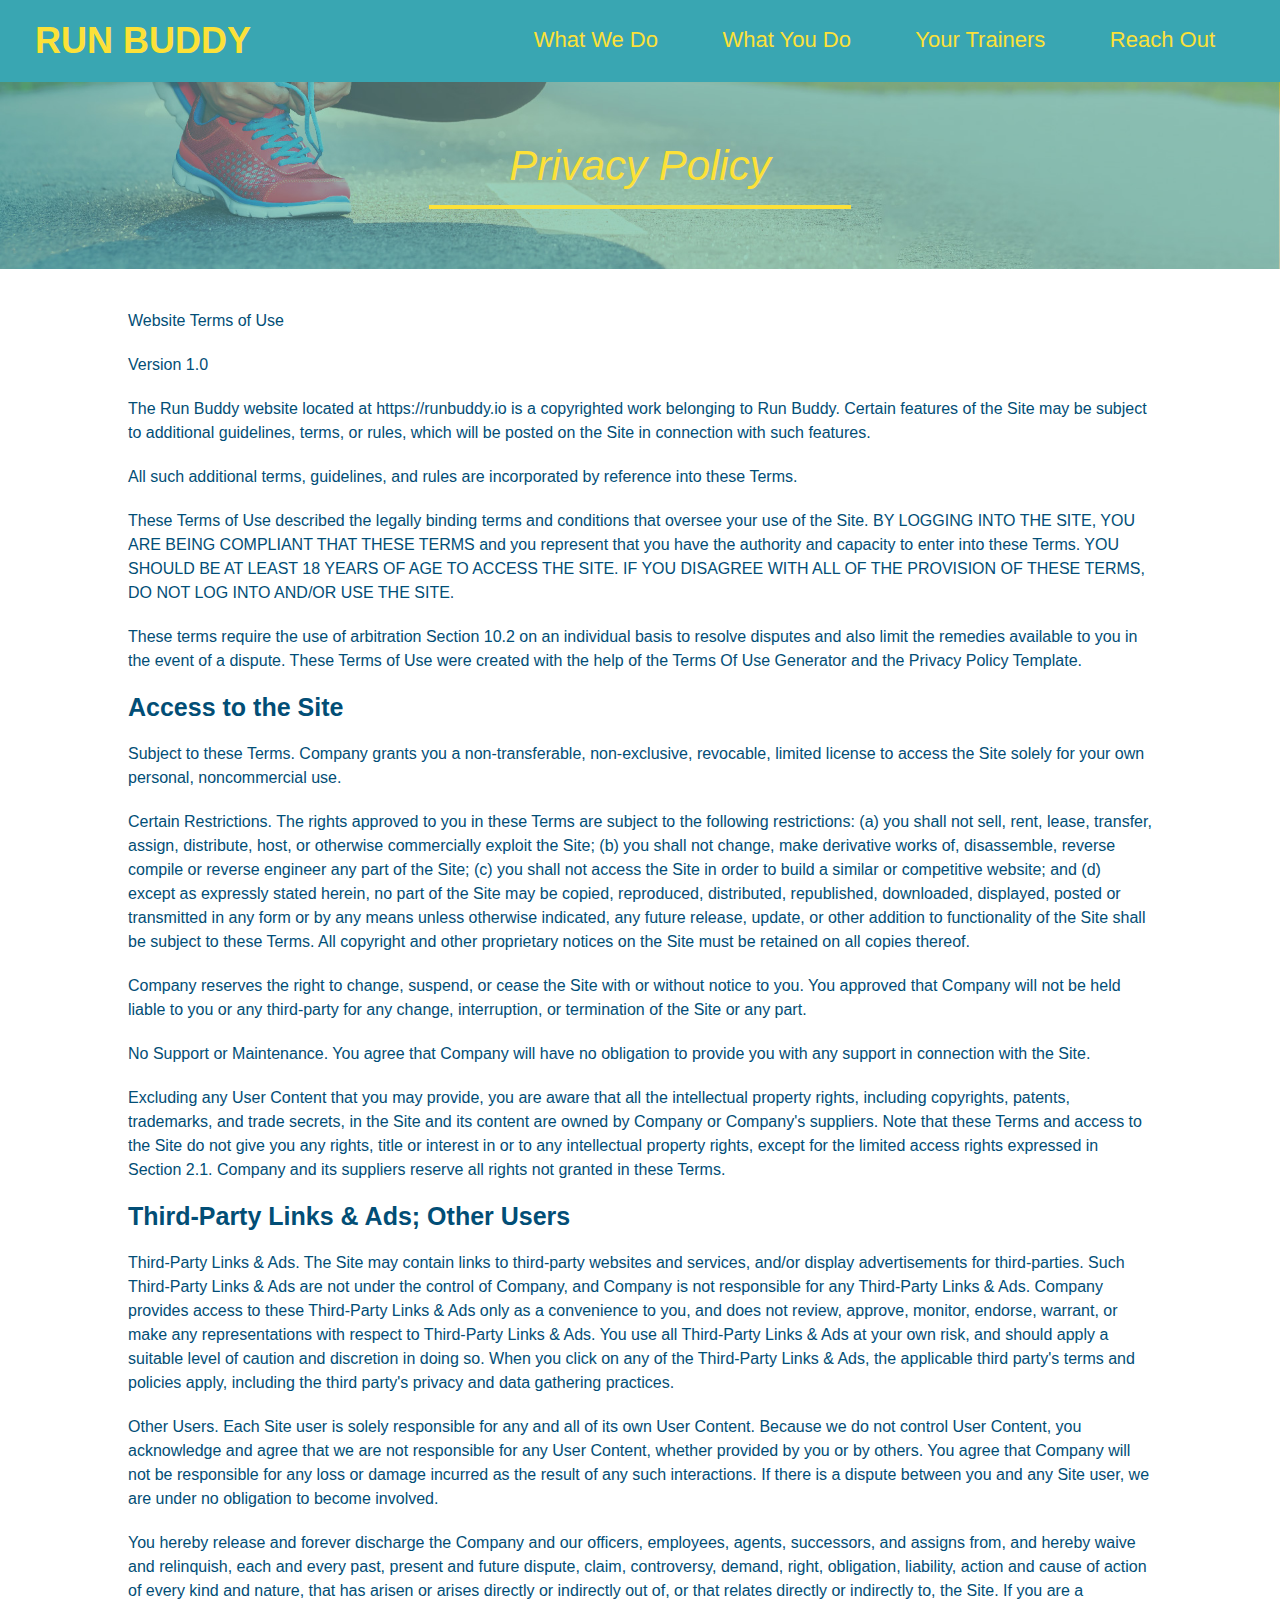
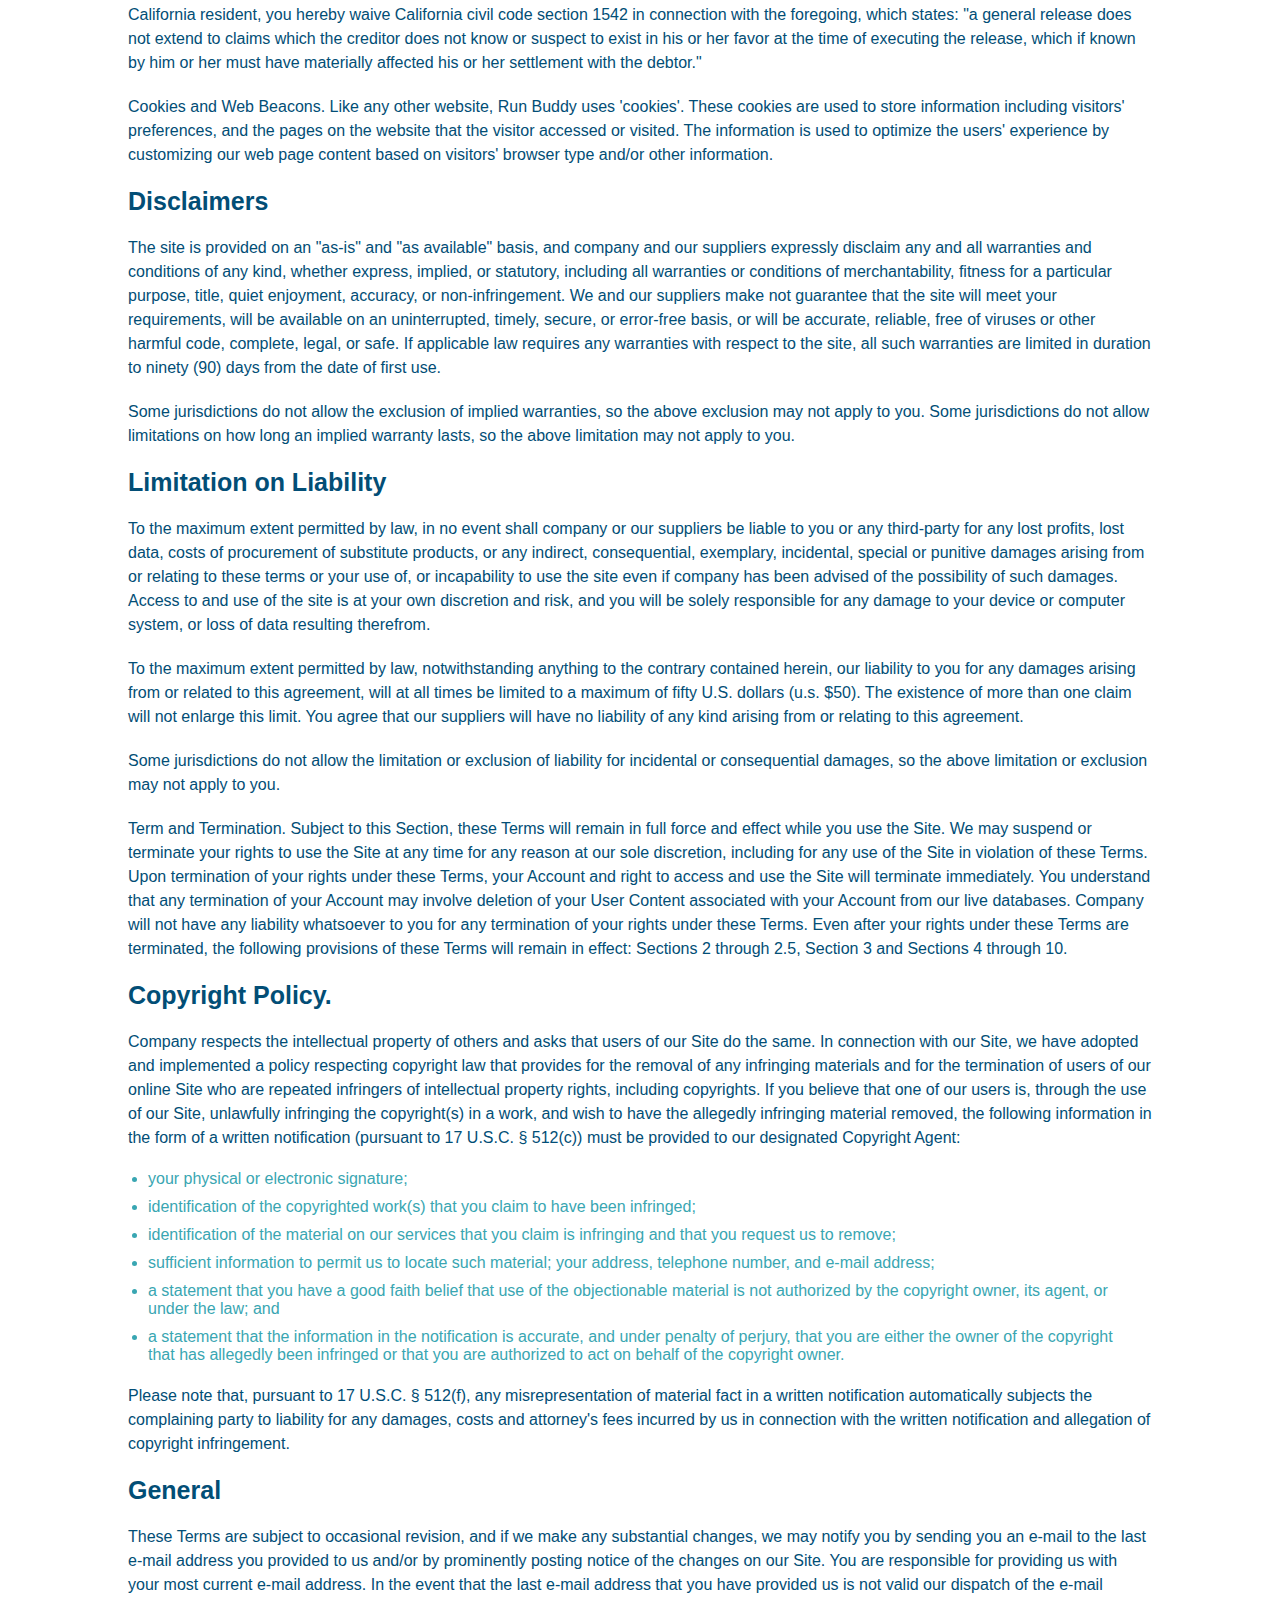
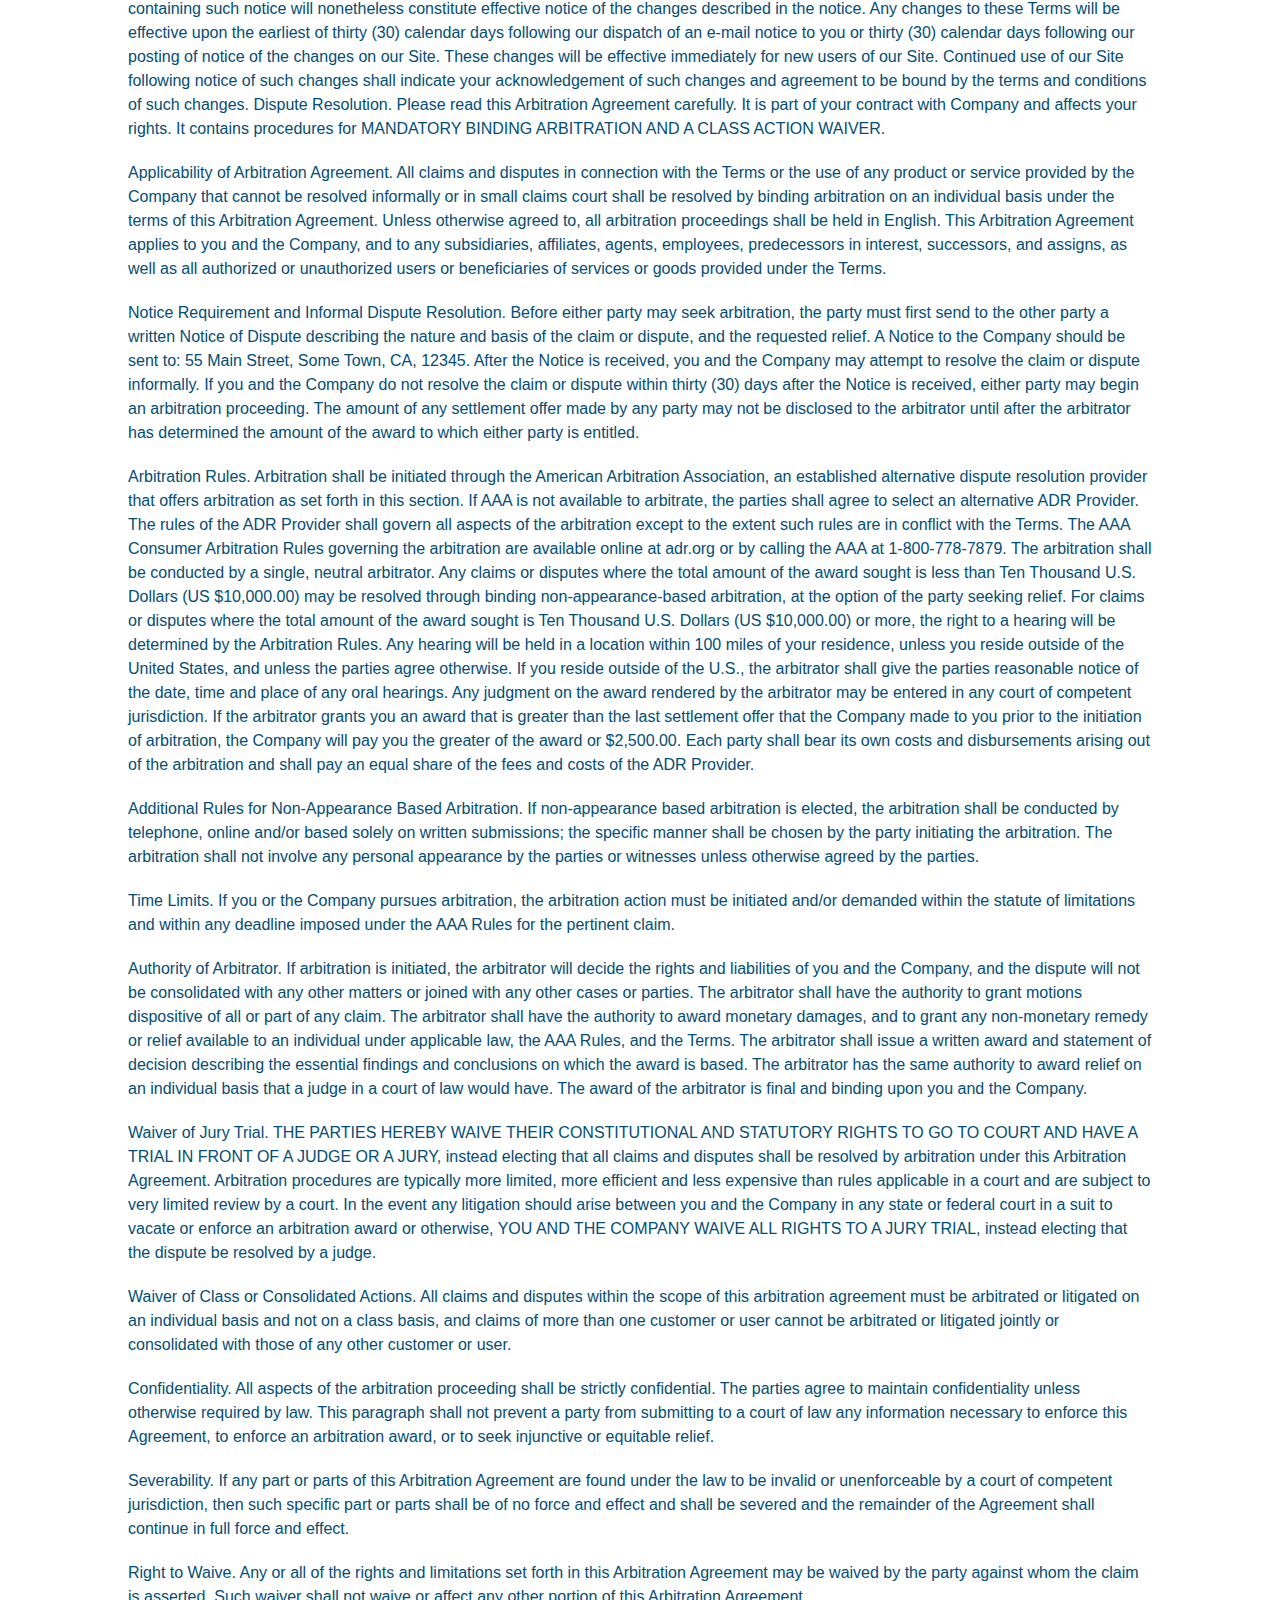
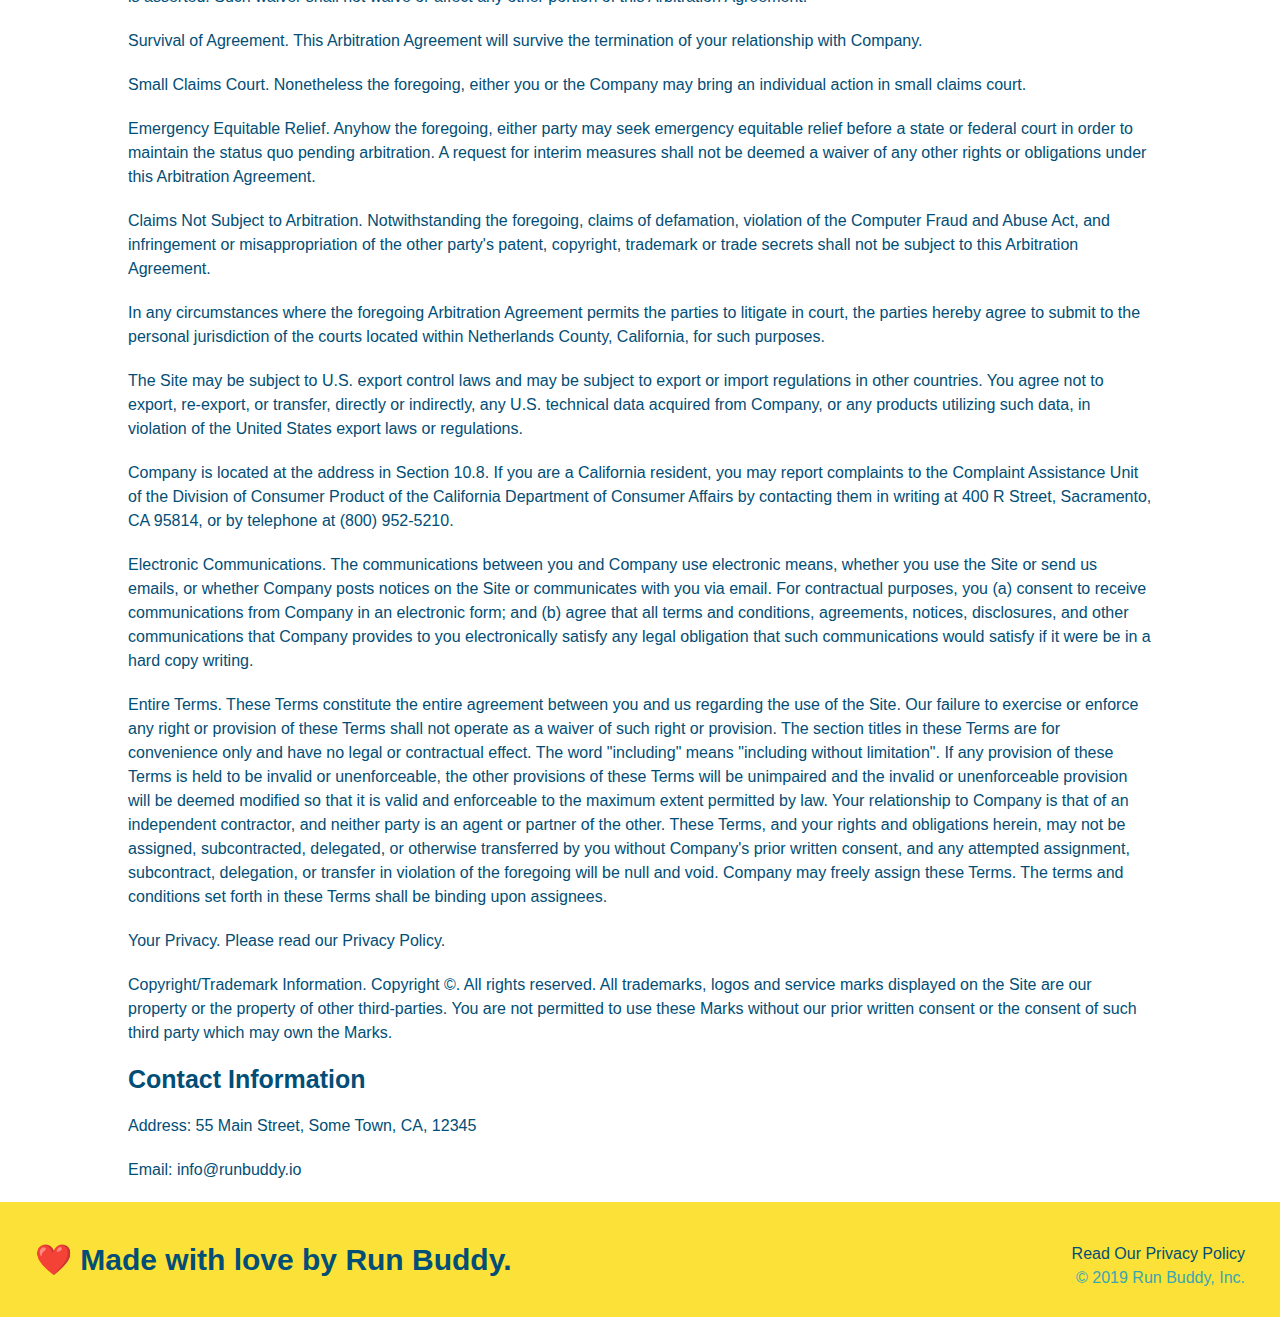
==== privacy-policy.html @ adc92cc8 "add privacy policy and secondary style" ====
<!DOCTYPE html>
<html lang="en">
    <head>
        <meta charset="UTF-8" />
        <title>Privacy Policy - Run Buddy</title>
        <link rel="stylesheet" href="./assets/css/style.css" />
        <link rel="stylesheet" href="./assets/css/secondary-styles.css" />
    </head>
    <body>
        <!--navigation-->
        <header>
            <h1>
                <a href="/">RUN BUDDY</a>
            </h1>
            <nav>
                <!--Unordered list element-->
                <ul>
                    <!--List item element-->
                    <li>
                        <!--Anchor elment-->
                        <a href="./index.html#what-we-do">What We Do</a>
                    </li>
                    <li>
                        <a href="./index.html#what-you-do">What You Do</a>
                    </li>
                    <li>
                        <a href="./index.html#your-trainers">Your Trainers</a>
                    </li>
                    <li>
                        <a href="./index.html#reach-out">Reach Out</a>
                    </li>
                </ul>
            </nav>
        </header>
        <section class="hero">
            <h2 class="page-title">
                Privacy Policy
            </h2>
        </section>
        <!--privacy policy-->
        <article class="secondary-content">
        <p>
        Website Terms of Use
        </p>

        <p>
        Version 1.0
        </p>

        <p>
        The Run Buddy website located at https://runbuddy.io is a copyrighted work belonging to Run Buddy. Certain
        features of the Site may be subject to additional guidelines, terms, or rules, which will be posted on the Site
        in connection with such features.
        </p>

        <p>
        All such additional terms, guidelines, and rules are incorporated by reference into these Terms.
        </p>

        <p>
        These Terms of Use described the legally binding terms and conditions that oversee your use of the Site. BY
        LOGGING INTO THE SITE, YOU ARE BEING COMPLIANT THAT THESE TERMS and you represent that you have the authority
        and capacity to enter into these Terms. YOU SHOULD BE AT LEAST 18 YEARS OF AGE TO ACCESS THE SITE. IF YOU
        DISAGREE WITH ALL OF THE PROVISION OF THESE TERMS, DO NOT LOG INTO AND/OR USE THE SITE.
        </p>

        <p>
        These terms require the use of arbitration Section 10.2 on an individual basis to resolve disputes and also
        limit the remedies available to you in the event of a dispute. These Terms of Use were created with the help of
        the Terms Of Use Generator and the Privacy Policy Template.
        </p>

        <h3>
        Access to the Site
        </h3>

        <p>
        Subject to these Terms. Company grants you a non-transferable, non-exclusive, revocable, limited license to
        access the Site solely for your own personal, noncommercial use.
        </p>

        <p>
        Certain Restrictions. The rights approved to you in these Terms are subject to the following restrictions: (a)
        you shall not sell, rent, lease, transfer, assign, distribute, host, or otherwise commercially exploit the Site;
        (b) you shall not change, make derivative works of, disassemble, reverse compile or reverse engineer any part of
        the Site; (c) you shall not access the Site in order to build a similar or competitive website; and (d) except
        as expressly stated herein, no part of the Site may be copied, reproduced, distributed, republished, downloaded,
        displayed, posted or transmitted in any form or by any means unless otherwise indicated, any future release,
        update, or other addition to functionality of the Site shall be subject to these Terms. All copyright and other
        proprietary notices on the Site must be retained on all copies thereof.
        </p>

        <p>
        Company reserves the right to change, suspend, or cease the Site with or without notice to you. You approved
        that Company will not be held liable to you or any third-party for any change, interruption, or termination of
        the Site or any part.
        </p>

        <p>
        No Support or Maintenance. You agree that Company will have no obligation to provide you with any support in
        connection with the Site.
        </p>

        <p>
        Excluding any User Content that you may provide, you are aware that all the intellectual property rights,
        including copyrights, patents, trademarks, and trade secrets, in the Site and its content are owned by Company
        or Company's suppliers. Note that these Terms and access to the Site do not give you any rights, title or
        interest in or to any intellectual property rights, except for the limited access rights expressed in Section
        2.1. Company and its suppliers reserve all rights not granted in these Terms.
        </p>

        <h3>
        Third-Party Links & Ads; Other Users
        </h3>

        <p>
        Third-Party Links & Ads. The Site may contain links to third-party websites and services, and/or display
        advertisements for third-parties. Such Third-Party Links & Ads are not under the control of Company, and Company
        is not responsible for any Third-Party Links & Ads. Company provides access to these Third-Party Links & Ads
        only as a convenience to you, and does not review, approve, monitor, endorse, warrant, or make any
        representations with respect to Third-Party Links & Ads. You use all Third-Party Links & Ads at your own risk,
        and should apply a suitable level of caution and discretion in doing so. When you click on any of the
        Third-Party Links & Ads, the applicable third party's terms and policies apply, including the third party's
        privacy and data gathering practices.
        </p>

        <p>
        Other Users. Each Site user is solely responsible for any and all of its own User Content. Because we do not
        control User Content, you acknowledge and agree that we are not responsible for any User Content, whether
        provided by you or by others. You agree that Company will not be responsible for any loss or damage incurred as
        the result of any such interactions. If there is a dispute between you and any Site user, we are under no
        obligation to become involved.
        </p>

        <p>
        You hereby release and forever discharge the Company and our officers, employees, agents, successors, and
        assigns from, and hereby waive and relinquish, each and every past, present and future dispute, claim,
        controversy, demand, right, obligation, liability, action and cause of action of every kind and nature, that has
        arisen or arises directly or indirectly out of, or that relates directly or indirectly to, the Site. If you are
        a California resident, you hereby waive California civil code section 1542 in connection with the foregoing,
        which states: "a general release does not extend to claims which the creditor does not know or suspect to exist
        in his or her favor at the time of executing the release, which if known by him or her must have materially
        affected his or her settlement with the debtor."
        </p>

        <p>
        Cookies and Web Beacons. Like any other website, Run Buddy uses 'cookies'. These cookies are used to store
        information including visitors' preferences, and the pages on the website that the visitor accessed or visited.
        The information is used to optimize the users' experience by customizing our web page content based on visitors'
        browser type and/or other information.
        </p>

        <h3>
        Disclaimers
        </h3>

        <p>
        The site is provided on an "as-is" and "as available" basis, and company and our suppliers expressly disclaim
        any and all warranties and conditions of any kind, whether express, implied, or statutory, including all
        warranties or conditions of merchantability, fitness for a particular purpose, title, quiet enjoyment, accuracy,
        or non-infringement. We and our suppliers make not guarantee that the site will meet your requirements, will be
        available on an uninterrupted, timely, secure, or error-free basis, or will be accurate, reliable, free of
        viruses or other harmful code, complete, legal, or safe. If applicable law requires any warranties with respect
        to the site, all such warranties are limited in duration to ninety (90) days from the date of first use.
        </p>

        <p>
        Some jurisdictions do not allow the exclusion of implied warranties, so the above exclusion may not apply to
        you. Some jurisdictions do not allow limitations on how long an implied warranty lasts, so the above limitation
        may not apply to you.
        </p>

        <h3>
        Limitation on Liability
        </h3>

        <p>
        To the maximum extent permitted by law, in no event shall company or our suppliers be liable to you or any
        third-party for any lost profits, lost data, costs of procurement of substitute products, or any indirect,
        consequential, exemplary, incidental, special or punitive damages arising from or relating to these terms or
        your use of, or incapability to use the site even if company has been advised of the possibility of such
        damages. Access to and use of the site is at your own discretion and risk, and you will be solely responsible
        for any damage to your device or computer system, or loss of data resulting therefrom.
        </p>

        <p>
        To the maximum extent permitted by law, notwithstanding anything to the contrary contained herein, our liability
        to you for any damages arising from or related to this agreement, will at all times be limited to a maximum of
        fifty U.S. dollars (u.s. $50). The existence of more than one claim will not enlarge this limit. You agree that
        our suppliers will have no liability of any kind arising from or relating to this agreement.
        </p>

        <p>
        Some jurisdictions do not allow the limitation or exclusion of liability for incidental or consequential
        damages, so the above limitation or exclusion may not apply to you.
        </p>

        <p>
        Term and Termination. Subject to this Section, these Terms will remain in full force and effect while you use
        the Site. We may suspend or terminate your rights to use the Site at any time for any reason at our sole
        discretion, including for any use of the Site in violation of these Terms. Upon termination of your rights under
        these Terms, your Account and right to access and use the Site will terminate immediately. You understand that
        any termination of your Account may involve deletion of your User Content associated with your Account from our
        live databases. Company will not have any liability whatsoever to you for any termination of your rights under
        these Terms. Even after your rights under these Terms are terminated, the following provisions of these Terms
        will remain in effect: Sections 2 through 2.5, Section 3 and Sections 4 through 10.
        </p>

        <h3>
        Copyright Policy.
        </h3>

        <p>
        Company respects the intellectual property of others and asks that users of our Site do the same. In connection
        with our Site, we have adopted and implemented a policy respecting copyright law that provides for the removal
        of any infringing materials and for the termination of users of our online Site who are repeated infringers of
        intellectual property rights, including copyrights. If you believe that one of our users is, through the use of
        our Site, unlawfully infringing the copyright(s) in a work, and wish to have the allegedly infringing material
        removed, the following information in the form of a written notification (pursuant to 17 U.S.C. § 512(c)) must
        be provided to our designated Copyright Agent:
        </p>

        <ul>
        <li>
            your physical or electronic signature;
        </li>
        <li>
            identification of the copyrighted work(s) that you claim to have been infringed;
        </li>
        <li>
            identification of the material on our services that you claim is infringing and that you request us to remove;
        </li>
        <li>
            sufficient information to permit us to locate such material; your address, telephone number, and e-mail
            address;
        </li>
        <li>
            a statement that you have a good faith belief that use of the objectionable material is not authorized by the
            copyright owner, its agent, or under the law; and
        </li>
        <li>
            a statement that the information in the notification is accurate, and under penalty of perjury, that you are
            either the owner of the copyright that has allegedly been infringed or that you are authorized to act on
            behalf of the copyright owner.
        </li>
        </ul>

        <p>
        Please note that, pursuant to 17 U.S.C. § 512(f), any misrepresentation of material fact in a written
        notification automatically subjects the complaining party to liability for any damages, costs and attorney's
        fees incurred by us in connection with the written notification and allegation of copyright infringement.
        </p>

        <h3>
        General
        </h3>

        <p>
        These Terms are subject to occasional revision, and if we make any substantial changes, we may notify you by
        sending you an e-mail to the last e-mail address you provided to us and/or by prominently posting notice of the
        changes on our Site. You are responsible for providing us with your most current e-mail address. In the event
        that the last e-mail address that you have provided us is not valid our dispatch of the e-mail containing such
        notice will nonetheless constitute effective notice of the changes described in the notice. Any changes to these
        Terms will be effective upon the earliest of thirty (30) calendar days following our dispatch of an e-mail
        notice to you or thirty (30) calendar days following our posting of notice of the changes on our Site. These
        changes will be effective immediately for new users of our Site. Continued use of our Site following notice of
        such changes shall indicate your acknowledgement of such changes and agreement to be bound by the terms and
        conditions of such changes. Dispute Resolution. Please read this Arbitration Agreement carefully. It is part of
        your contract with Company and affects your rights. It contains procedures for MANDATORY BINDING ARBITRATION AND
        A CLASS ACTION WAIVER.
        </p>

        <p>
        Applicability of Arbitration Agreement. All claims and disputes in connection with the Terms or the use of any
        product or service provided by the Company that cannot be resolved informally or in small claims court shall be
        resolved by binding arbitration on an individual basis under the terms of this Arbitration Agreement. Unless
        otherwise agreed to, all arbitration proceedings shall be held in English. This Arbitration Agreement applies to
        you and the Company, and to any subsidiaries, affiliates, agents, employees, predecessors in interest,
        successors, and assigns, as well as all authorized or unauthorized users or beneficiaries of services or goods
        provided under the Terms.
        </p>

        <p>
        Notice Requirement and Informal Dispute Resolution. Before either party may seek arbitration, the party must
        first send to the other party a written Notice of Dispute describing the nature and basis of the claim or
        dispute, and the requested relief. A Notice to the Company should be sent to: 55 Main Street, Some Town, CA,
        12345. After the Notice is received, you and the Company may attempt to resolve the claim or dispute informally.
        If you and the Company do not resolve the claim or dispute within thirty (30) days after the Notice is received,
        either party may begin an arbitration proceeding. The amount of any settlement offer made by any party may not
        be disclosed to the arbitrator until after the arbitrator has determined the amount of the award to which either
        party is entitled.
        </p>

        <p>
        Arbitration Rules. Arbitration shall be initiated through the American Arbitration Association, an established
        alternative dispute resolution provider that offers arbitration as set forth in this section. If AAA is not
        available to arbitrate, the parties shall agree to select an alternative ADR Provider. The rules of the ADR
        Provider shall govern all aspects of the arbitration except to the extent such rules are in conflict with the
        Terms. The AAA Consumer Arbitration Rules governing the arbitration are available online at adr.org or by
        calling the AAA at 1-800-778-7879. The arbitration shall be conducted by a single, neutral arbitrator. Any
        claims or disputes where the total amount of the award sought is less than Ten Thousand U.S. Dollars (US
        $10,000.00) may be resolved through binding non-appearance-based arbitration, at the option of the party seeking
        relief. For claims or disputes where the total amount of the award sought is Ten Thousand U.S. Dollars (US
        $10,000.00) or more, the right to a hearing will be determined by the Arbitration Rules. Any hearing will be
        held in a location within 100 miles of your residence, unless you reside outside of the United States, and
        unless the parties agree otherwise. If you reside outside of the U.S., the arbitrator shall give the parties
        reasonable notice of the date, time and place of any oral hearings. Any judgment on the award rendered by the
        arbitrator may be entered in any court of competent jurisdiction. If the arbitrator grants you an award that is
        greater than the last settlement offer that the Company made to you prior to the initiation of arbitration, the
        Company will pay you the greater of the award or $2,500.00. Each party shall bear its own costs and
        disbursements arising out of the arbitration and shall pay an equal share of the fees and costs of the ADR
        Provider.
        </p>

        <p>
        Additional Rules for Non-Appearance Based Arbitration. If non-appearance based arbitration is elected, the
        arbitration shall be conducted by telephone, online and/or based solely on written submissions; the specific
        manner shall be chosen by the party initiating the arbitration. The arbitration shall not involve any personal
        appearance by the parties or witnesses unless otherwise agreed by the parties.
        </p>

        <p>
        Time Limits. If you or the Company pursues arbitration, the arbitration action must be initiated and/or demanded
        within the statute of limitations and within any deadline imposed under the AAA Rules for the pertinent claim.
        </p>

        <p>
        Authority of Arbitrator. If arbitration is initiated, the arbitrator will decide the rights and liabilities of
        you and the Company, and the dispute will not be consolidated with any other matters or joined with any other
        cases or parties. The arbitrator shall have the authority to grant motions dispositive of all or part of any
        claim. The arbitrator shall have the authority to award monetary damages, and to grant any non-monetary remedy
        or relief available to an individual under applicable law, the AAA Rules, and the Terms. The arbitrator shall
        issue a written award and statement of decision describing the essential findings and conclusions on which the
        award is based. The arbitrator has the same authority to award relief on an individual basis that a judge in a
        court of law would have. The award of the arbitrator is final and binding upon you and the Company.
        </p>

        <p>
        Waiver of Jury Trial. THE PARTIES HEREBY WAIVE THEIR CONSTITUTIONAL AND STATUTORY RIGHTS TO GO TO COURT AND HAVE
        A TRIAL IN FRONT OF A JUDGE OR A JURY, instead electing that all claims and disputes shall be resolved by
        arbitration under this Arbitration Agreement. Arbitration procedures are typically more limited, more efficient
        and less expensive than rules applicable in a court and are subject to very limited review by a court. In the
        event any litigation should arise between you and the Company in any state or federal court in a suit to vacate
        or enforce an arbitration award or otherwise, YOU AND THE COMPANY WAIVE ALL RIGHTS TO A JURY TRIAL, instead
        electing that the dispute be resolved by a judge.
        </p>

        <p>
        Waiver of Class or Consolidated Actions. All claims and disputes within the scope of this arbitration agreement
        must be arbitrated or litigated on an individual basis and not on a class basis, and claims of more than one
        customer or user cannot be arbitrated or litigated jointly or consolidated with those of any other customer or
        user.
        </p>

        <p>
        Confidentiality. All aspects of the arbitration proceeding shall be strictly confidential. The parties agree to
        maintain confidentiality unless otherwise required by law. This paragraph shall not prevent a party from
        submitting to a court of law any information necessary to enforce this Agreement, to enforce an arbitration
        award, or to seek injunctive or equitable relief.
        </p>

        <p>
        Severability. If any part or parts of this Arbitration Agreement are found under the law to be invalid or
        unenforceable by a court of competent jurisdiction, then such specific part or parts shall be of no force and
        effect and shall be severed and the remainder of the Agreement shall continue in full force and effect.
        </p>

        <p>
        Right to Waive. Any or all of the rights and limitations set forth in this Arbitration Agreement may be waived
        by the party against whom the claim is asserted. Such waiver shall not waive or affect any other portion of this
        Arbitration Agreement.
        </p>

        <p>
        Survival of Agreement. This Arbitration Agreement will survive the termination of your relationship with
        Company.
        </p>

        <p>
        Small Claims Court. Nonetheless the foregoing, either you or the Company may bring an individual action in small
        claims court.
        </p>

        <p>
        Emergency Equitable Relief. Anyhow the foregoing, either party may seek emergency equitable relief before a
        state or federal court in order to maintain the status quo pending arbitration. A request for interim measures
        shall not be deemed a waiver of any other rights or obligations under this Arbitration Agreement.
        </p>

        <p>
        Claims Not Subject to Arbitration. Notwithstanding the foregoing, claims of defamation, violation of the
        Computer Fraud and Abuse Act, and infringement or misappropriation of the other party's patent, copyright,
        trademark or trade secrets shall not be subject to this Arbitration Agreement.
        </p>

        <p>
        In any circumstances where the foregoing Arbitration Agreement permits the parties to litigate in court, the
        parties hereby agree to submit to the personal jurisdiction of the courts located within Netherlands County,
        California, for such purposes.
        </p>

        <p>
        The Site may be subject to U.S. export control laws and may be subject to export or import regulations in other
        countries. You agree not to export, re-export, or transfer, directly or indirectly, any U.S. technical data
        acquired from Company, or any products utilizing such data, in violation of the United States export laws or
        regulations.
        </p>

        <p>
        Company is located at the address in Section 10.8. If you are a California resident, you may report complaints
        to the Complaint Assistance Unit of the Division of Consumer Product of the California Department of Consumer
        Affairs by contacting them in writing at 400 R Street, Sacramento, CA 95814, or by telephone at (800) 952-5210.
        </p>

        <p>
        Electronic Communications. The communications between you and Company use electronic means, whether you use the
        Site or send us emails, or whether Company posts notices on the Site or communicates with you via email. For
        contractual purposes, you (a) consent to receive communications from Company in an electronic form; and (b)
        agree that all terms and conditions, agreements, notices, disclosures, and other communications that Company
        provides to you electronically satisfy any legal obligation that such communications would satisfy if it were be
        in a hard copy writing.
        </p>

        <p>
        Entire Terms. These Terms constitute the entire agreement between you and us regarding the use of the Site. Our
        failure to exercise or enforce any right or provision of these Terms shall not operate as a waiver of such right
        or provision. The section titles in these Terms are for convenience only and have no legal or contractual
        effect. The word "including" means "including without limitation". If any provision of these Terms is held to be
        invalid or unenforceable, the other provisions of these Terms will be unimpaired and the invalid or
        unenforceable provision will be deemed modified so that it is valid and enforceable to the maximum extent
        permitted by law. Your relationship to Company is that of an independent contractor, and neither party is an
        agent or partner of the other. These Terms, and your rights and obligations herein, may not be assigned,
        subcontracted, delegated, or otherwise transferred by you without Company's prior written consent, and any
        attempted assignment, subcontract, delegation, or transfer in violation of the foregoing will be null and void.
        Company may freely assign these Terms. The terms and conditions set forth in these Terms shall be binding upon
        assignees.
        </p>

        <p>
        Your Privacy. Please read our Privacy Policy.
        </p>

        <p>
        Copyright/Trademark Information. Copyright ©. All rights reserved. All trademarks, logos and service marks
        displayed on the Site are our property or the property of other third-parties. You are not permitted to use
        these Marks without our prior written consent or the consent of such third party which may own the Marks.
        </p>

        <h3>
        Contact Information
        </h3>

        <p>
        Address: 55 Main Street, Some Town, CA, 12345
        </p>

        <p>
        Email: info@runbuddy.io
        </p>
        </article>

        <!--footer-->
        <footer>
            <h2>❤️ Made with love by Run Buddy.</h2>
            <div>
                <a>Read Our Privacy Policy</a><br />
                &copy; 2019 Run Buddy, Inc.
            </div>
        </footer>
    </body>
    
</html>
---- assets/css/style.css ----
* {
    margin: 0;
    padding: 0;
    box-sizing: border-box;
}
body {
    color: #39a6b2;
    font-family: Helvetica, Arial, sans-serif;
}
/* apply styles to <header> */
header {
    padding: 20px 35px;
    background-color: #39a6b2;
}
header h1 {
    font-weight: bold;
    font-size: 36px;
    color: #fce138;
    margin: 0;
    display: inline;
}
header a {
    text-decoration: none;
    color: #fce138;
}
header nav {
    float: right;
    margin: 7px 0;
}
header nav ul li {
    display: inline;
}
header nav ul li a {
    margin: 0 30px;
    font-weight: lighter;
    font-size: 22px;
}
/* Hero Style Start */
.hero {
    background-image: url("../images/hero-bg.jpg");
    height: 600px;
    background-size: cover;
    background-position: center;
    position: relative;
}
.hero-form {
    border: 3px solid #024e76;
    background-color: #fce138;
    padding: 20px;
    width: 500px;
    color: #024e76;
    position: absolute;
    bottom: 120px;
    right: 140px;
}
.hero-form h3 {
    font-size: 24px; 
    margin: 0;
}
.hero-form p {
    margin: 5px 0 15px 0;
}
.form-input {
    border: 1px solid #024e76;
    display: block;
    padding: 7px 15px;
    font-size: 16px;
    color: #024e76;
    width: 100%;
    margin-bottom: 15px;
}
.hero-form label {
    margin: 0 5px;
}
.hero-form button {
    color: #fce138;
    background-color: #024e76;
    border: none;
    padding: 10px 20px;
    font-size: 16px;
}
/* Hero Style End */

/* style What We Do and What You Do section */
.intro {
    text-align: center;
}
.intro p {
    margin: 0 auto;
    line-height: 1.7;
    color: #39a6b2;
    width: 80%;
    font-size: 20px;
}
.section-title {
    font-size: 55px;
    color:  #024e76;
    margin-bottom: 35px;
    padding: 0 100px 20px 100px;
    display: inline-block;
    border-bottom: 3px solid;
}
.primary-border {
    border-color: #fce138;
}
.secondary-border {
    border-color: #39a6b2;
}
.steps {
    text-align: center;
    background: #fce138;
}
.steps div {
    margin-bottom: 80px;
}
.steps img {
    width: 15%;
    margin: 10px 0;
}
.steps h3 {
    color: #024e76;
    font-size: 46px;
    margin-top: 10px;
}
.steps p {
    color: #39a6b2;
    font-size: 23px;
    /* is this supposed to be added in all p? */
    margin: 0 auto;
}
.steps span {
    font-size:38px;
}
/*apply styles to trainers*/
.trainers {
    text-align: center;
}
.trainer {
    width: 900px;
    margin: 0 auto 30px auto;
    background: #024e76;
    color: #fce138;
    overflow: auto;
}
.trainer img {
    width: 35%;
    float: left;
}
.trainer-bio {
    padding: 35px;
    float: left;
    width:65%;
}
.trainer-bio h3{
    font-size: 32px;
    margin-bottom: 8px;
}
.trainer-bio h4 {
    font-weight: lighter;
    font-size: 26px;
    margin-bottom: 25px;
}
.trainer-bio p {
    font-size: 17px;
    line-height: 1.3;
    /* is this supposed to be added in all p? */
    margin: 0 auto;
}
.text-left {
    text-align: left;
}

.text-right {
    text-align: right;
}
/* REACH OUT STYLES START*/
.contact {
    text-align: center;
    background: #024e76;
}
.contact h2 {
    color: #fce138;
}
.contact-info iframe {
    width: 400px; 
    height: 400px;
}
.contact-info div {
    width: 410px;
    display: inline-block;
    vertical-align: top;
    text-align: left;
    margin: 30px 0 0 60px;
    color: white;
}
.contact-info h3 {
    color: #fce138;
    font-size: 32px;
}
.contact-info p, .contact-info address {
    margin: 20px 0;
    line-height: 1.5;
    font-size: 20px;
    font-style: normal;
}
.contact-info a {
    color: #fce138;
}
/* REACH OUT STYLES END */

/* apply styles to <footer> */
footer {
    background: #fce238;
    width: 100%;
    padding: 40px 35px;
}
footer h2 {
    display: inline;
    color: #024e76;
    font-size: 30px;
    margin: 0;
}
footer div {
    float: right;
    line-height: 1.5;
    text-align: right;
}
footer a {
    color: #024e76;
}
section {
    padding: 60px;
}
---- assets/css/secondary-styles.css ----
.hero {
    background-position: bottom;
    height: auto;
    text-align: center;
    margin-bottom: 40px;
}
.page-title {
    color: #fce138;
}
.hero h2 {
    display: inline-block;
    border-bottom: 4px solid;
    border-color: #fce138;
    padding: 0 80px 15px 80px;
    font-weight: normal;
    font-size: 42px;
    font-style: italic;
}
.secondary-content {
    width: 80%;
    margin: 0 auto;
    color: #024e76;
}
.secondary-content h3 {
    font-size: 25px;
    margin: 20px 0;
}
.secondary-content p {
    font-size: 16px;
    line-height: 1.5;
    margin: 20px 0;
}
.secondary-content ul {
    margin: 15px 20px;
}
.secondary-content li {
    color: #39a6b2;
    margin: 10px 0;
}
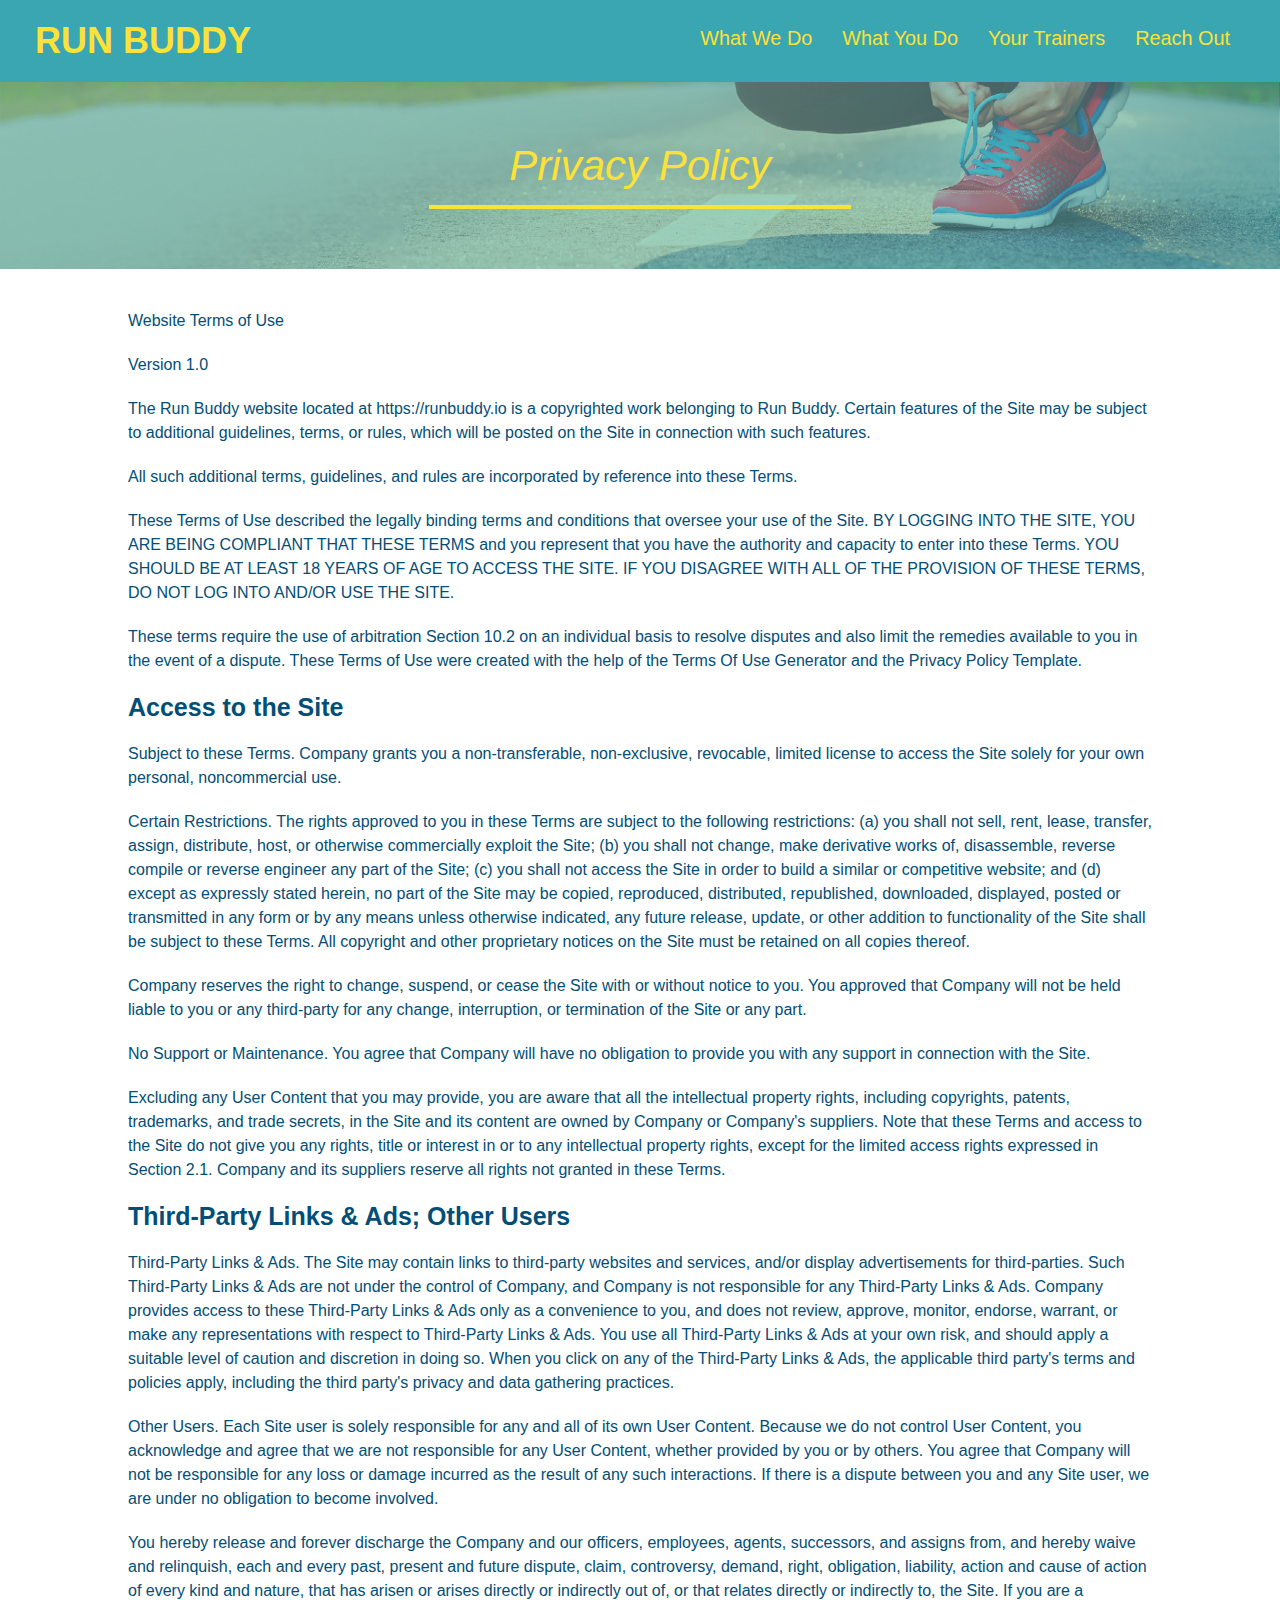
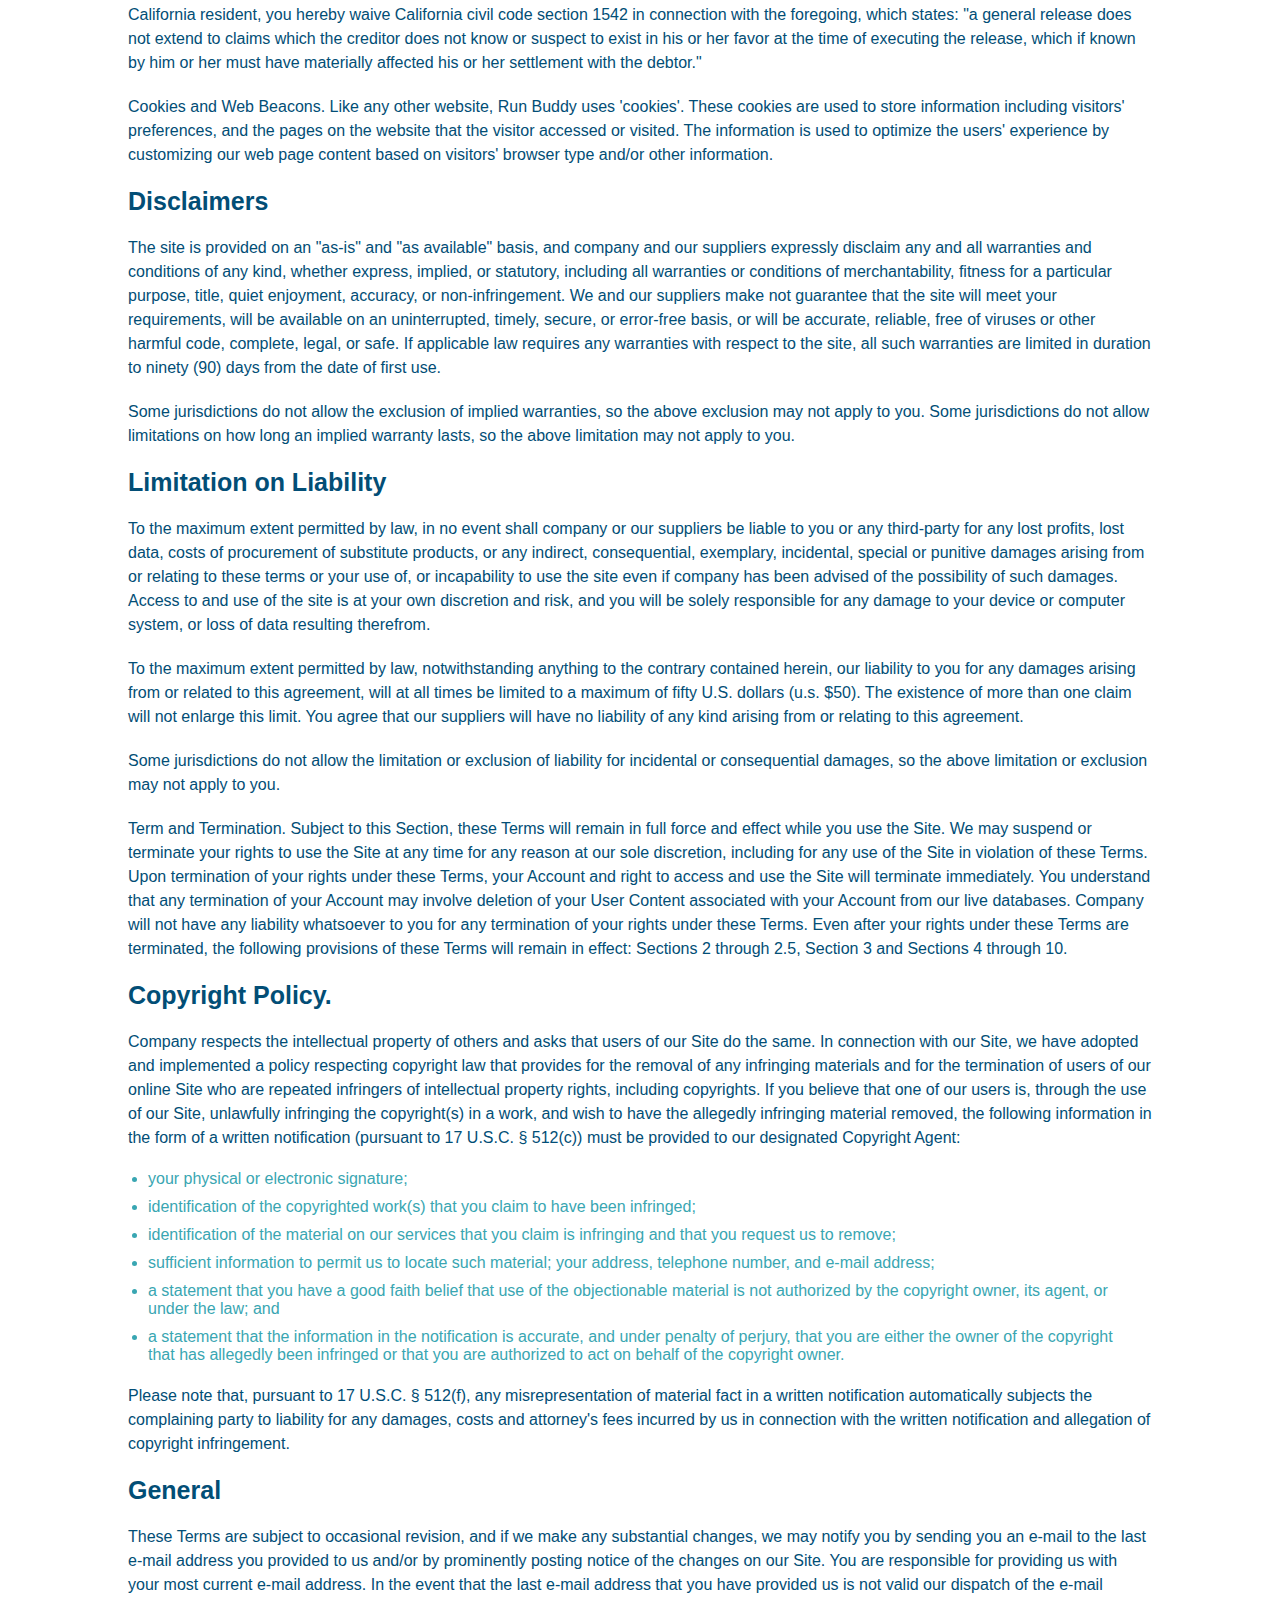
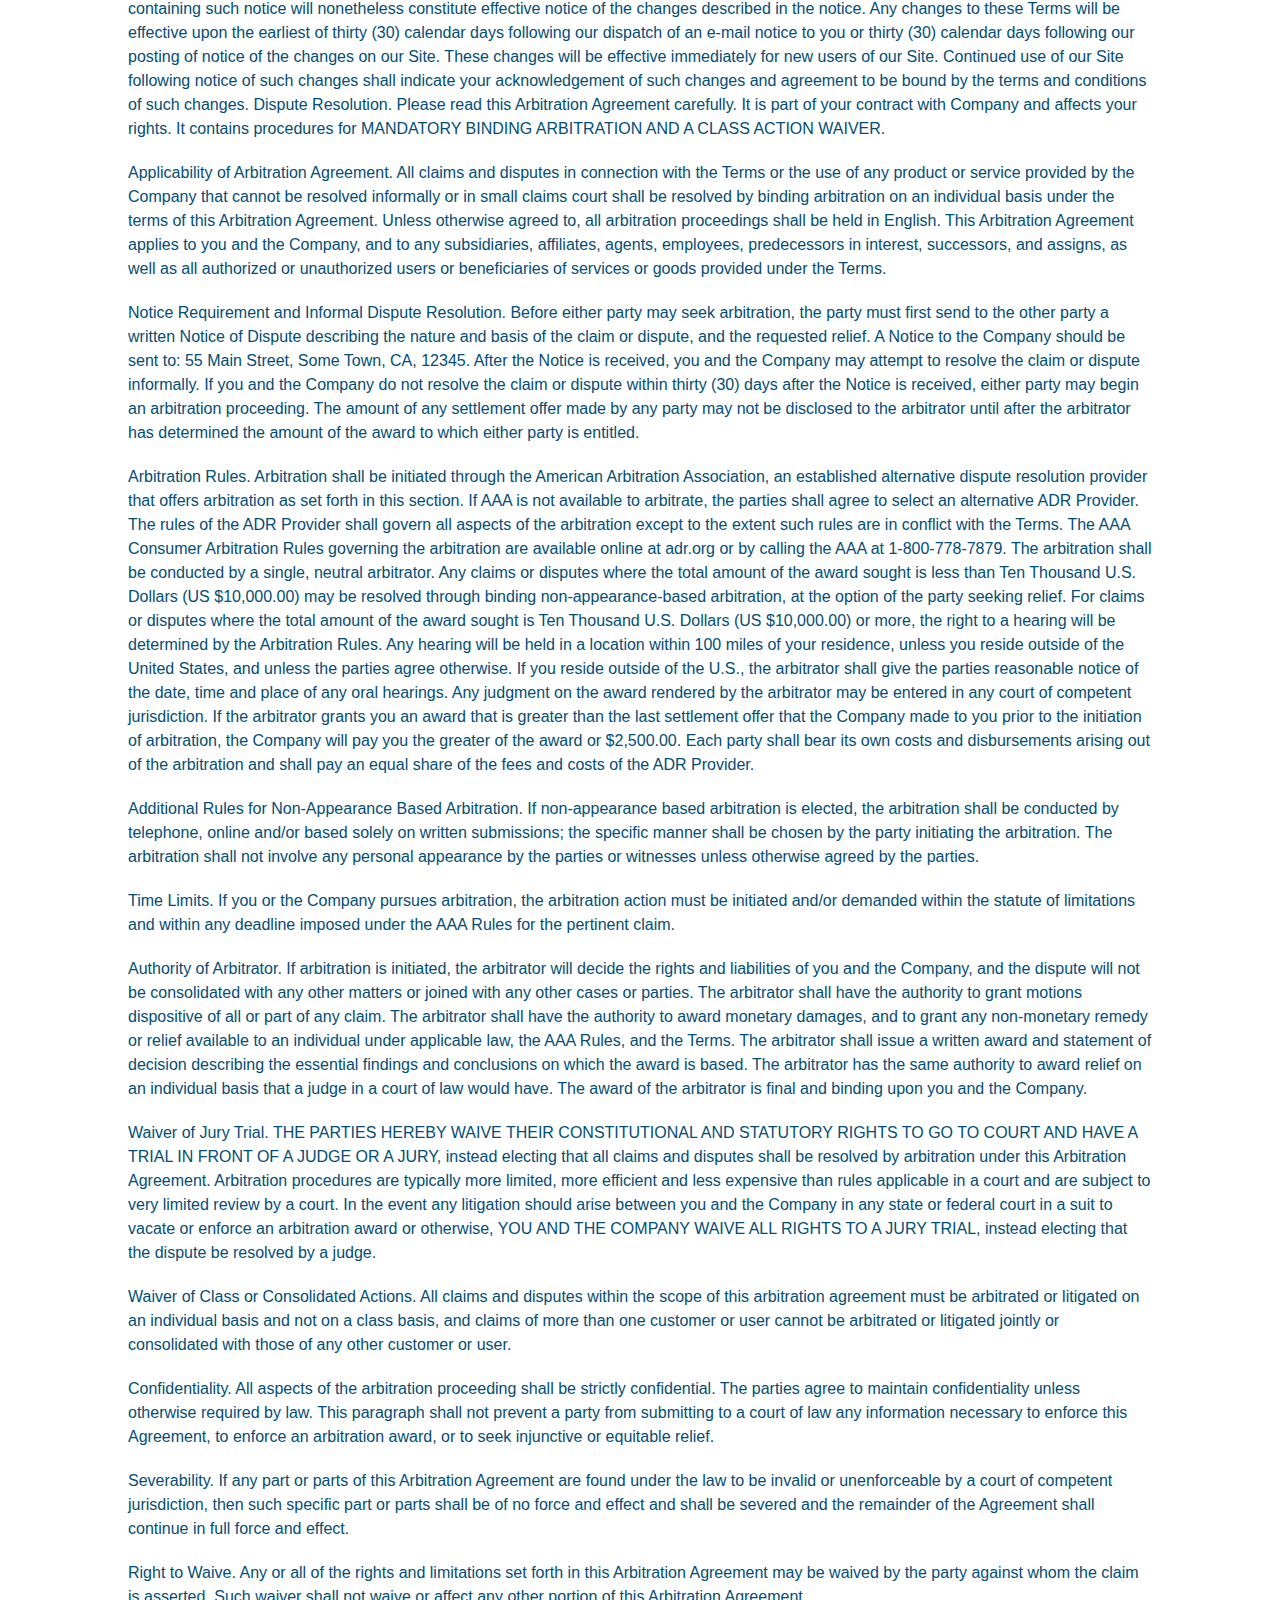
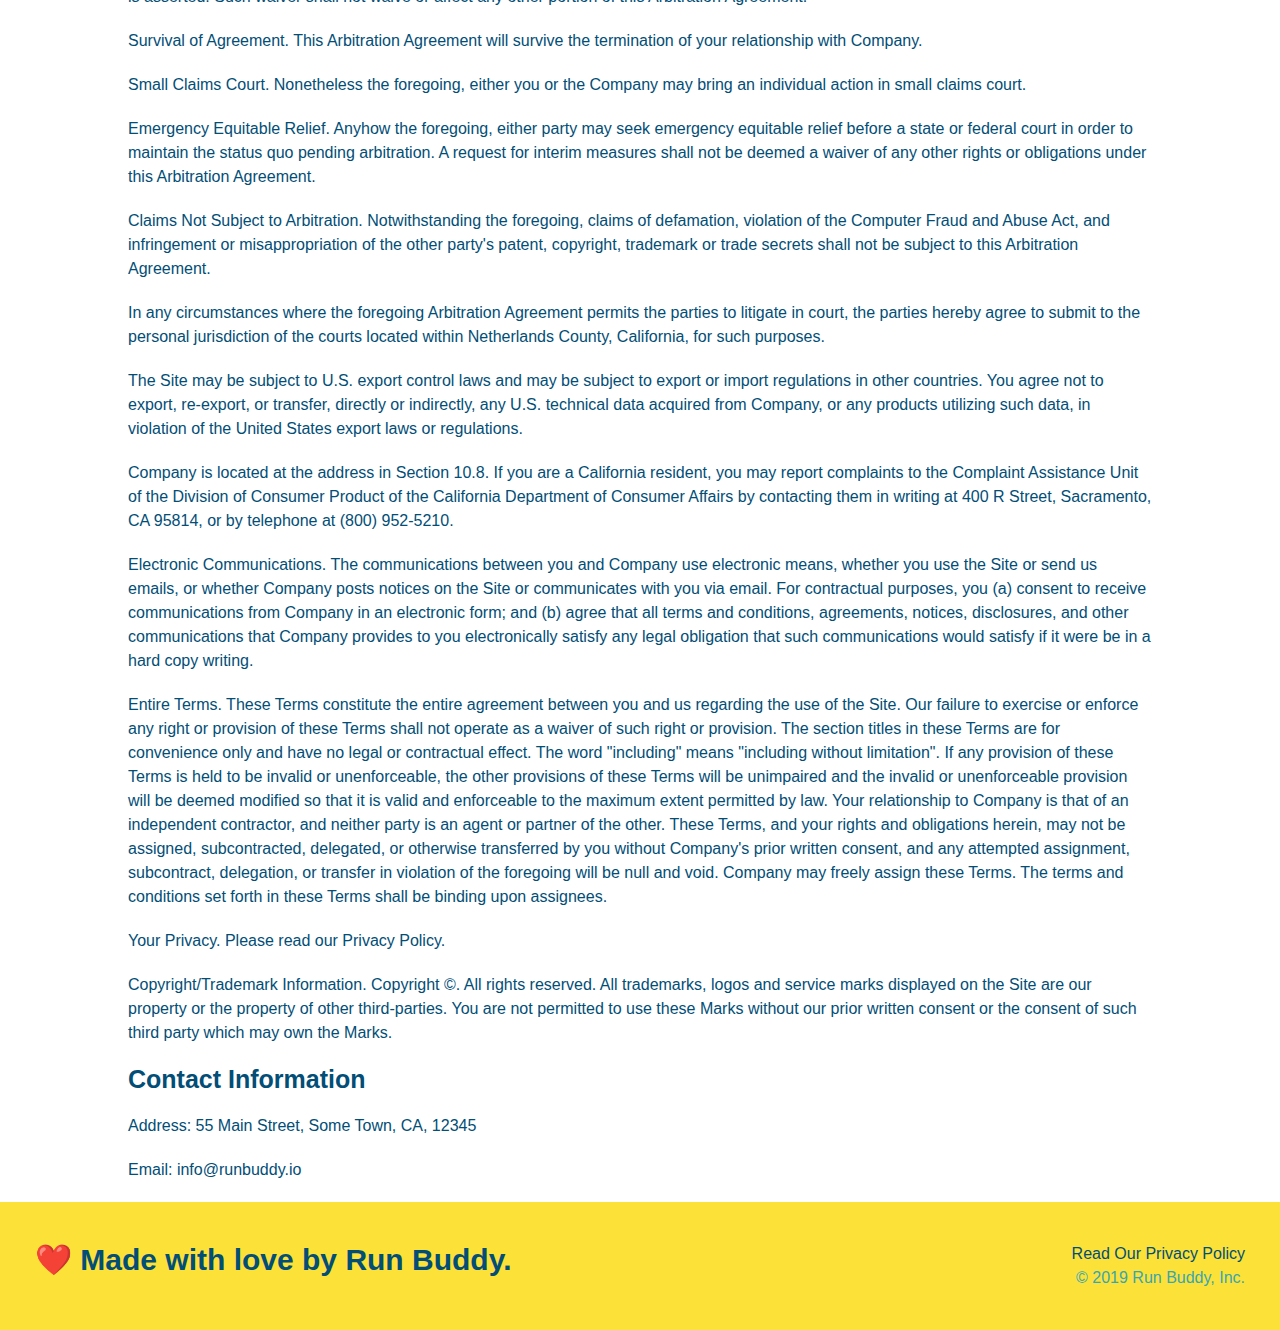
==== commit 7205084e: "add media queries" ====
--- a/privacy-policy.html
+++ b/privacy-policy.html
@@ -2,6 +2,7 @@
 <html lang="en">
     <head>
         <meta charset="UTF-8" />
+        <meta name="viewport" content="width=device-width, initial-scale=1.0" />
         <title>Privacy Policy - Run Buddy</title>
         <link rel="stylesheet" href="./assets/css/style.css" />
         <link rel="stylesheet" href="./assets/css/secondary-styles.css" />
--- a/assets/css/style.css
+++ b/assets/css/style.css
@@ -11,47 +11,65 @@
 header {
     padding: 20px 35px;
     background-color: #39a6b2;
+    display:flex;
+    justify-content: space-between;
+    flex-wrap: wrap;
 }
 header h1 {
     font-weight: bold;
     font-size: 36px;
     color: #fce138;
     margin: 0;
-    display: inline;
 }
 header a {
     text-decoration: none;
     color: #fce138;
 }
 header nav {
-    float: right;
     margin: 7px 0;
 }
-header nav ul li {
-    display: inline;
+header nav ul {
+    display: flex;
+    flex-wrap: wrap;
+    justify-content: space-between;
+    align-items: center;
+    list-style: none;
 }
 header nav ul li a {
-    margin: 0 30px;
+    padding: 10px 15px;
     font-weight: lighter;
-    font-size: 22px;
+    font-size: 1.55vw;
 }
 /* Hero Style Start */
 .hero {
     background-image: url("../images/hero-bg.jpg");
-    height: 600px;
     background-size: cover;
     background-position: center;
-    position: relative;
+    display: flex;
+    justify-content: center;
+    flex-wrap: wrap;
+    align-items: flex-start;
+}
+.hero-cta {
+    width: 35%;
+    text-align: right;
+    margin: 3.5%;
+    color: #fff;
+    font-size: 18px;
+    line-height: 1.2;
+}
+.hero-cta h2 {
+    font-style: italic;
+    font-size: 55px;
+    color: #fce138;
 }
 .hero-form {
+    width: 40%;
+    margin: 3.5%;
     border: 3px solid #024e76;
     background-color: #fce138;
     padding: 20px;
-    width: 500px;
-    color: #024e76;
-    position: absolute;
-    bottom: 120px;
-    right: 140px;
+    color: #024e76;
 }
 .hero-form h3 {
     font-size: 24px; 
@@ -82,10 +100,8 @@
 /* Hero Style End */
 
 /* style What We Do and What You Do section */
-.intro {
+.intro p {
     text-align: center;
-}
-.intro p {
     margin: 0 auto;
     line-height: 1.7;
     color: #39a6b2;
@@ -93,11 +109,12 @@
     font-size: 20px;
 }
 .section-title {
-    font-size: 55px;
+    padding-bottom: 20px;
+    text-align: center;
+    margin: 0 auto 35px auto;
+    width: 50%;
+    font-size: 48px;
     color:  #024e76;
-    margin-bottom: 35px;
-    padding: 0 100px 20px 100px;
-    display: inline-block;
     border-bottom: 3px solid;
 }
 .primary-border {
@@ -107,62 +124,81 @@
     border-color: #39a6b2;
 }
 .steps {
-    text-align: center;
     background: #fce138;
 }
-.steps div {
-    margin-bottom: 80px;
-}
-.steps img {
-    width: 15%;
-    margin: 10px 0;
-}
-.steps h3 {
+.step {
+    margin: 50px auto;
+    padding-bottom: 50px;
+    width: 80%;
+    border-bottom: 1px solid #39a6b2;
+    display: flex;
+    flex-wrap: wrap;
+    align-items: center;
+    justify-content: space-between;
+}
+.step h3 {
+    flex: 1 30%;
     color: #024e76;
     font-size: 46px;
-    margin-top: 10px;
-}
-.steps p {
+}
+.step-info {
+    flex: 2 70%;
+    display: flex; 
+    flex-wrap: wrap;
+    align-items: center;
+}
+.step-img {
+    flex: 1 12%;
+    margin-right: 20px;
+}
+.step-img img {
+    max-width: 100%;
+}
+.step-text {
+    flex: 12;
+}
+.step-text p {
     color: #39a6b2;
-    font-size: 23px;
+    font-size: 18px;
     /* is this supposed to be added in all p? */
     margin: 0 auto;
 }
-.steps span {
-    font-size:38px;
+.step-text h4 {
+    font-size: 26px;
+    line-height: 1.5;
+    color: #024376;
 }
 /*apply styles to trainers*/
 .trainers {
-    text-align: center;
+    width: 100%;
+    margin: 0 auto;
+    display: flex;
+    flex-wrap: wrap;
+    justify-content: space-around;
 }
 .trainer {
-    width: 900px;
-    margin: 0 auto 30px auto;
+    margin: 20px;
+    flex: 1;
     background: #024e76;
     color: #fce138;
-    overflow: auto;
 }
 .trainer img {
-    width: 35%;
-    float: left;
+    width: 100%;
 }
 .trainer-bio {
-    padding: 35px;
-    float: left;
-    width:65%;
+    line-height: 1.3;
+    padding: 25px;
 }
 .trainer-bio h3{
-    font-size: 32px;
-    margin-bottom: 8px;
+    font-size: 28px;
 }
 .trainer-bio h4 {
     font-weight: lighter;
-    font-size: 26px;
-    margin-bottom: 25px;
+    font-size: 22px;
+    margin-bottom: 15px;
 }
 .trainer-bio p {
     font-size: 17px;
-    line-height: 1.3;
     /* is this supposed to be added in all p? */
     margin: 0 auto;
 }
@@ -173,24 +209,29 @@
 .text-right {
     text-align: right;
 }
+.flex-row {
+    display: flex;
+}
 /* REACH OUT STYLES START*/
 .contact {
-    text-align: center;
     background: #024e76;
 }
 .contact h2 {
     color: #fce138;
 }
+.contact-info {
+    display: flex;
+    justify-content: space-between;
+    flex-wrap: wrap;
+}
+.contact-info > * {
+    flex: 1;
+    margin: 15px;
+}
 .contact-info iframe {
-    width: 400px; 
     height: 400px;
 }
 .contact-info div {
-    width: 410px;
-    display: inline-block;
-    vertical-align: top;
-    text-align: left;
-    margin: 30px 0 0 60px;
     color: white;
 }
 .contact-info h3 {
@@ -200,11 +241,30 @@
 .contact-info p, .contact-info address {
     margin: 20px 0;
     line-height: 1.5;
-    font-size: 20px;
+    font-size: 16px;
     font-style: normal;
 }
 .contact-info a {
     color: #fce138;
+}
+.contact-form input, .contact-form textarea {
+    border: 1px solid #024e76;
+    display: block;
+    padding: 7px 15px;
+    font-size: 16px;
+    color: #024e76;
+    width: 100%;
+    margin-bottom: 15px;
+    margin-top: 5px;
+}
+.contact-form button {
+    width: 100%;
+    border: none;
+    background: #fce138;
+    color: #024e76;
+    text-align: center;
+    padding: 15px 0;
+    font-size: 16px;
 }
 /* REACH OUT STYLES END */
 
@@ -213,15 +273,16 @@
     background: #fce238;
     width: 100%;
     padding: 40px 35px;
+    display: flex;
+    justify-content: space-between;
+    flex-wrap: wrap;
 }
 footer h2 {
-    display: inline;
     color: #024e76;
     font-size: 30px;
     margin: 0;
 }
 footer div {
-    float: right;
     line-height: 1.5;
     text-align: right;
 }
@@ -230,4 +291,25 @@
 }
 section {
     padding: 60px;
-}+}
+
+/* MEDIA QUERY FOR SMALLER DESKTOP SCREENS AND SMALLER */
+@media screen and (max-width: 980px) {
+        /* this will be applied on any screen smaller than 980px*/
+
+    }
+}
+
+/* MEDIA QUERY FOR TABLETS AND SMALLER */
+@media screen and (max-width: 768px) {
+        /* this will be applied on any screen between 768px and 575px*/
+
+    }
+}
+
+/* MEDIA QUERY FOR MOBILE PHONES AND SMALLER */
+@media screen and (max-width: 575px) {
+        /* this will be applied on any screen smaller than 575 px*/
+
+    }
+}
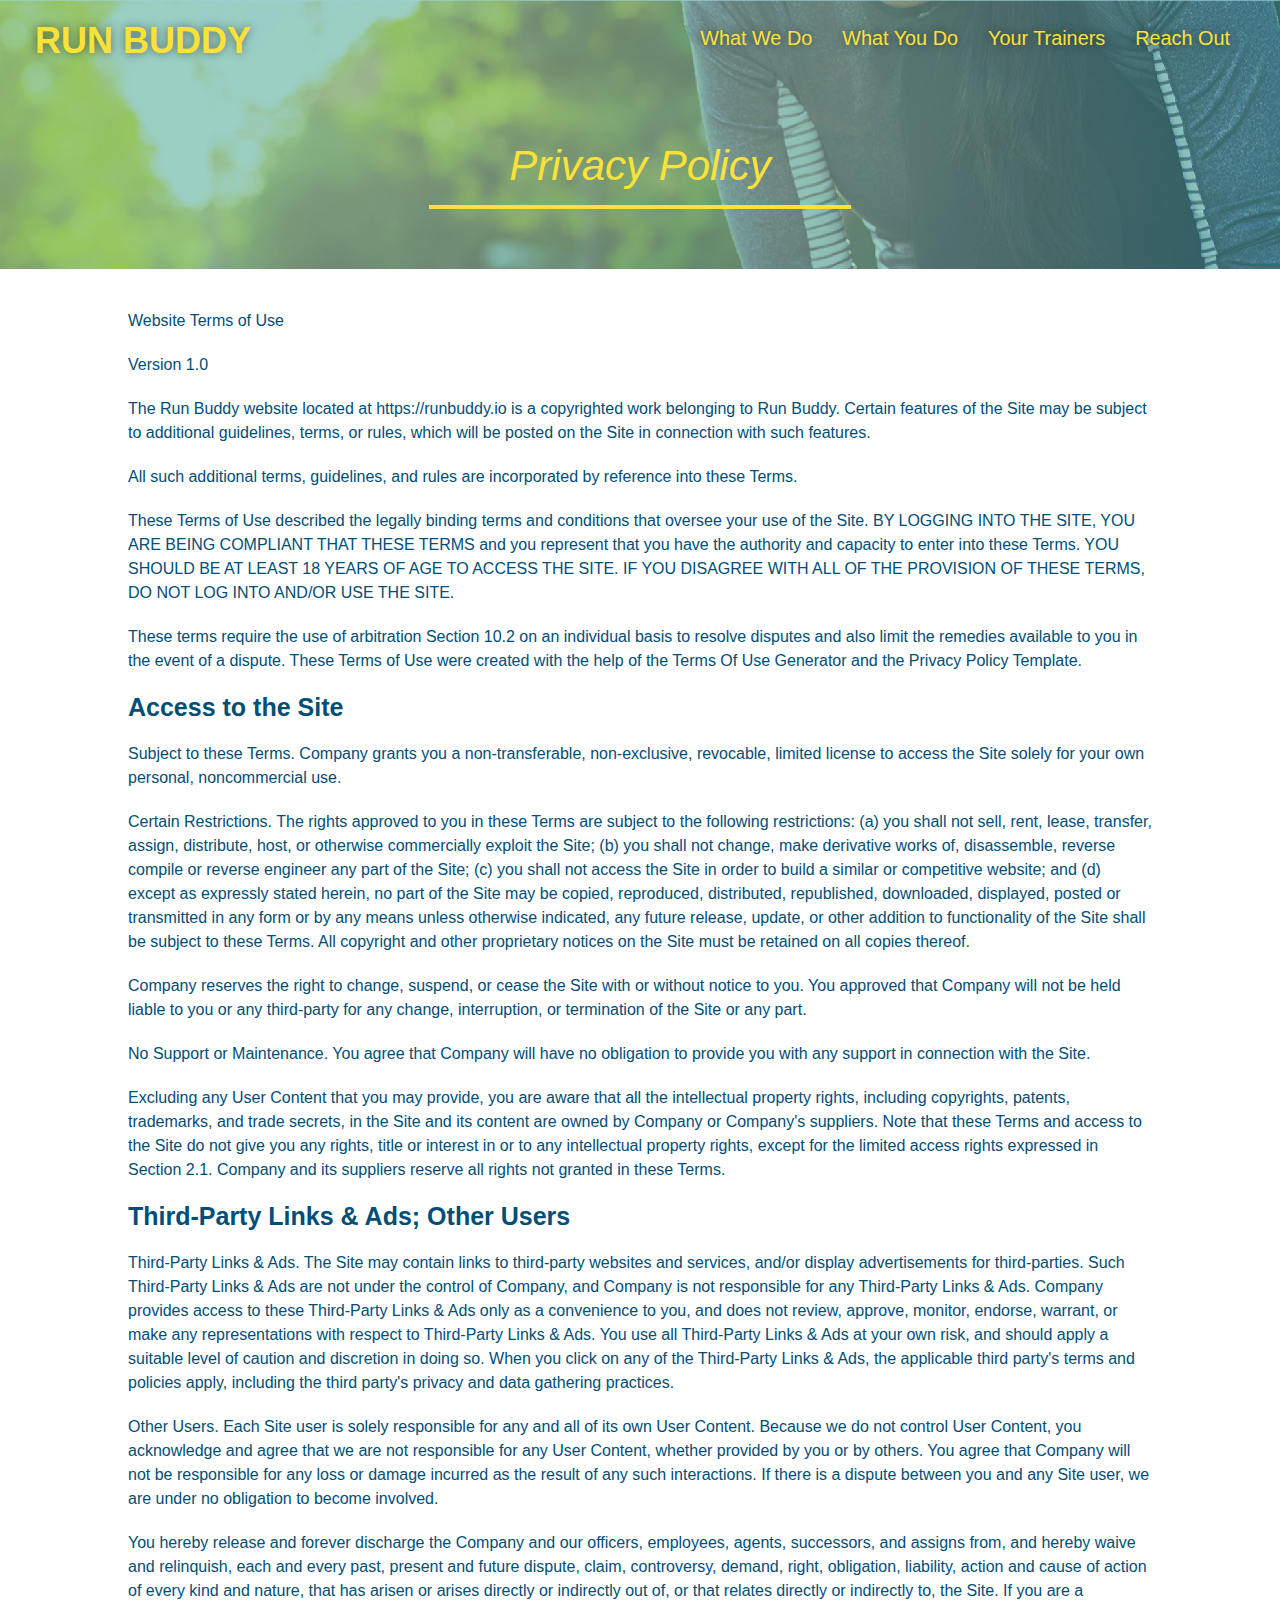
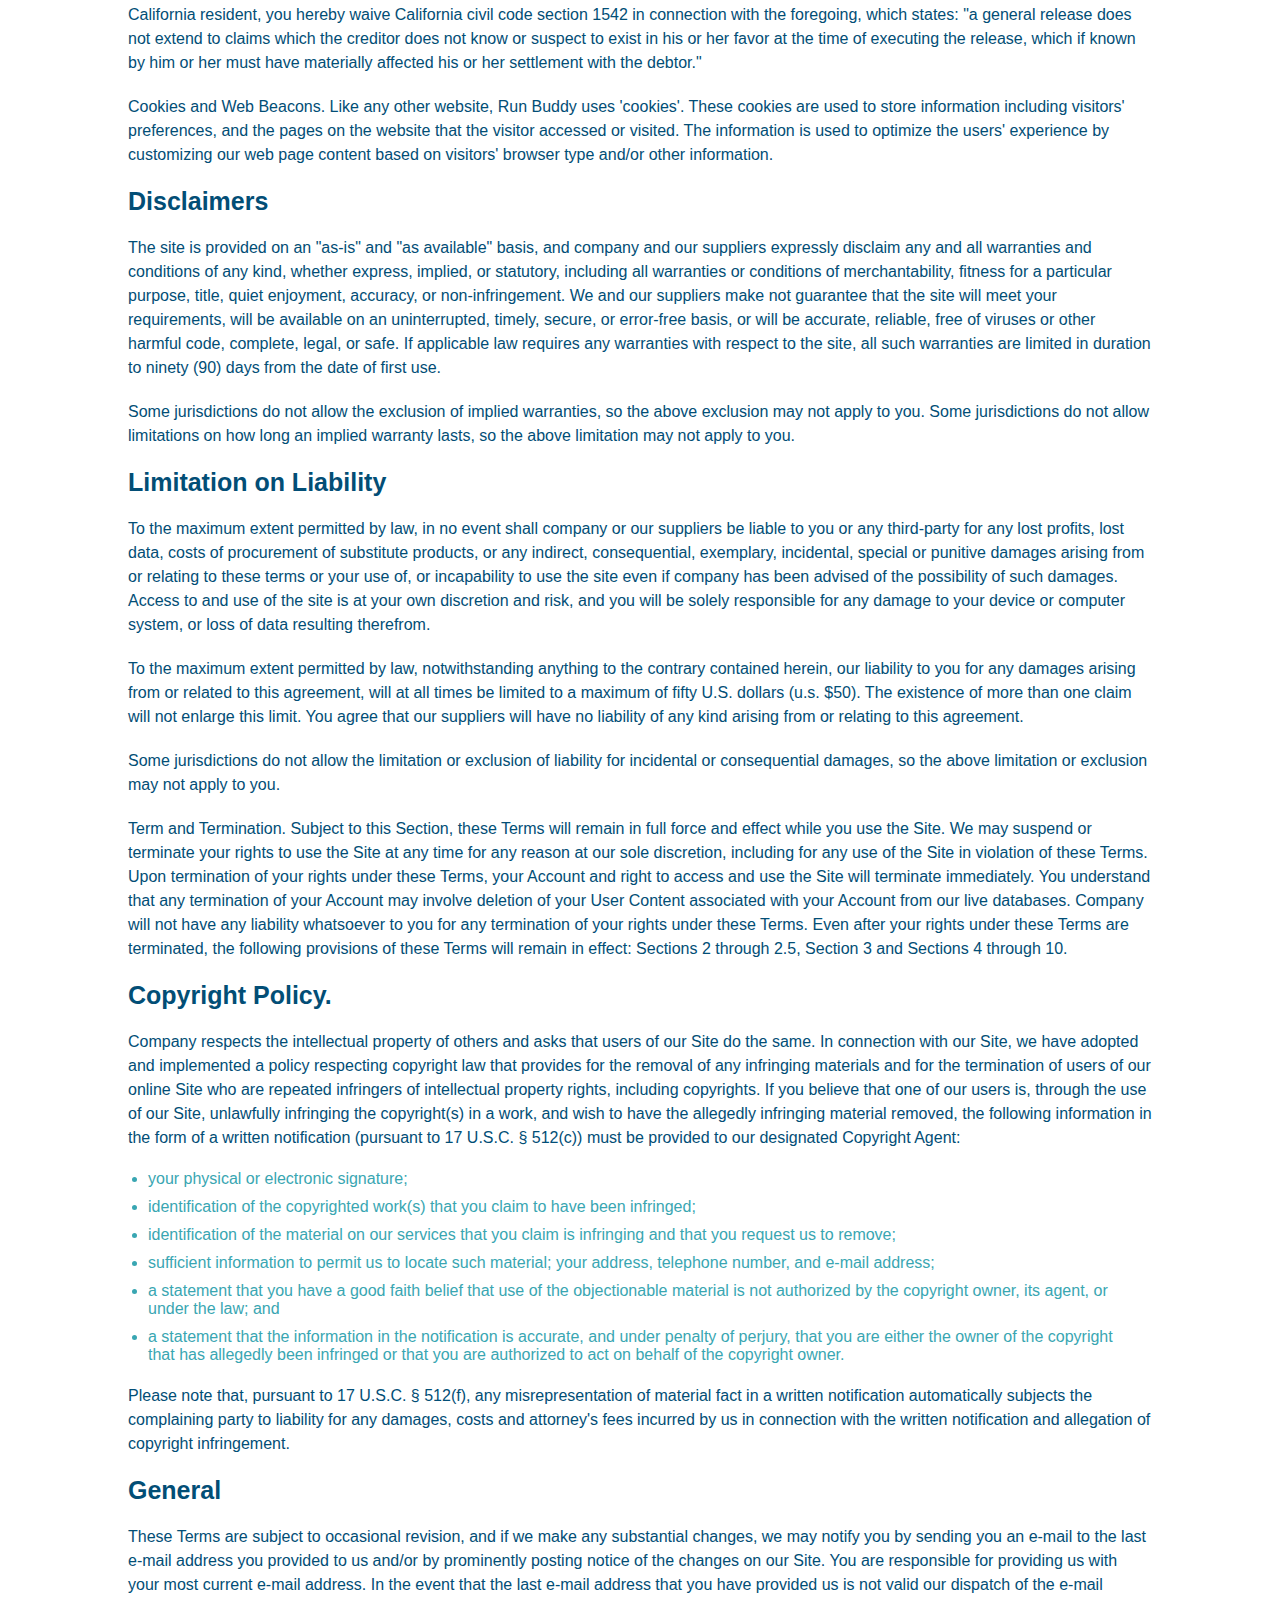
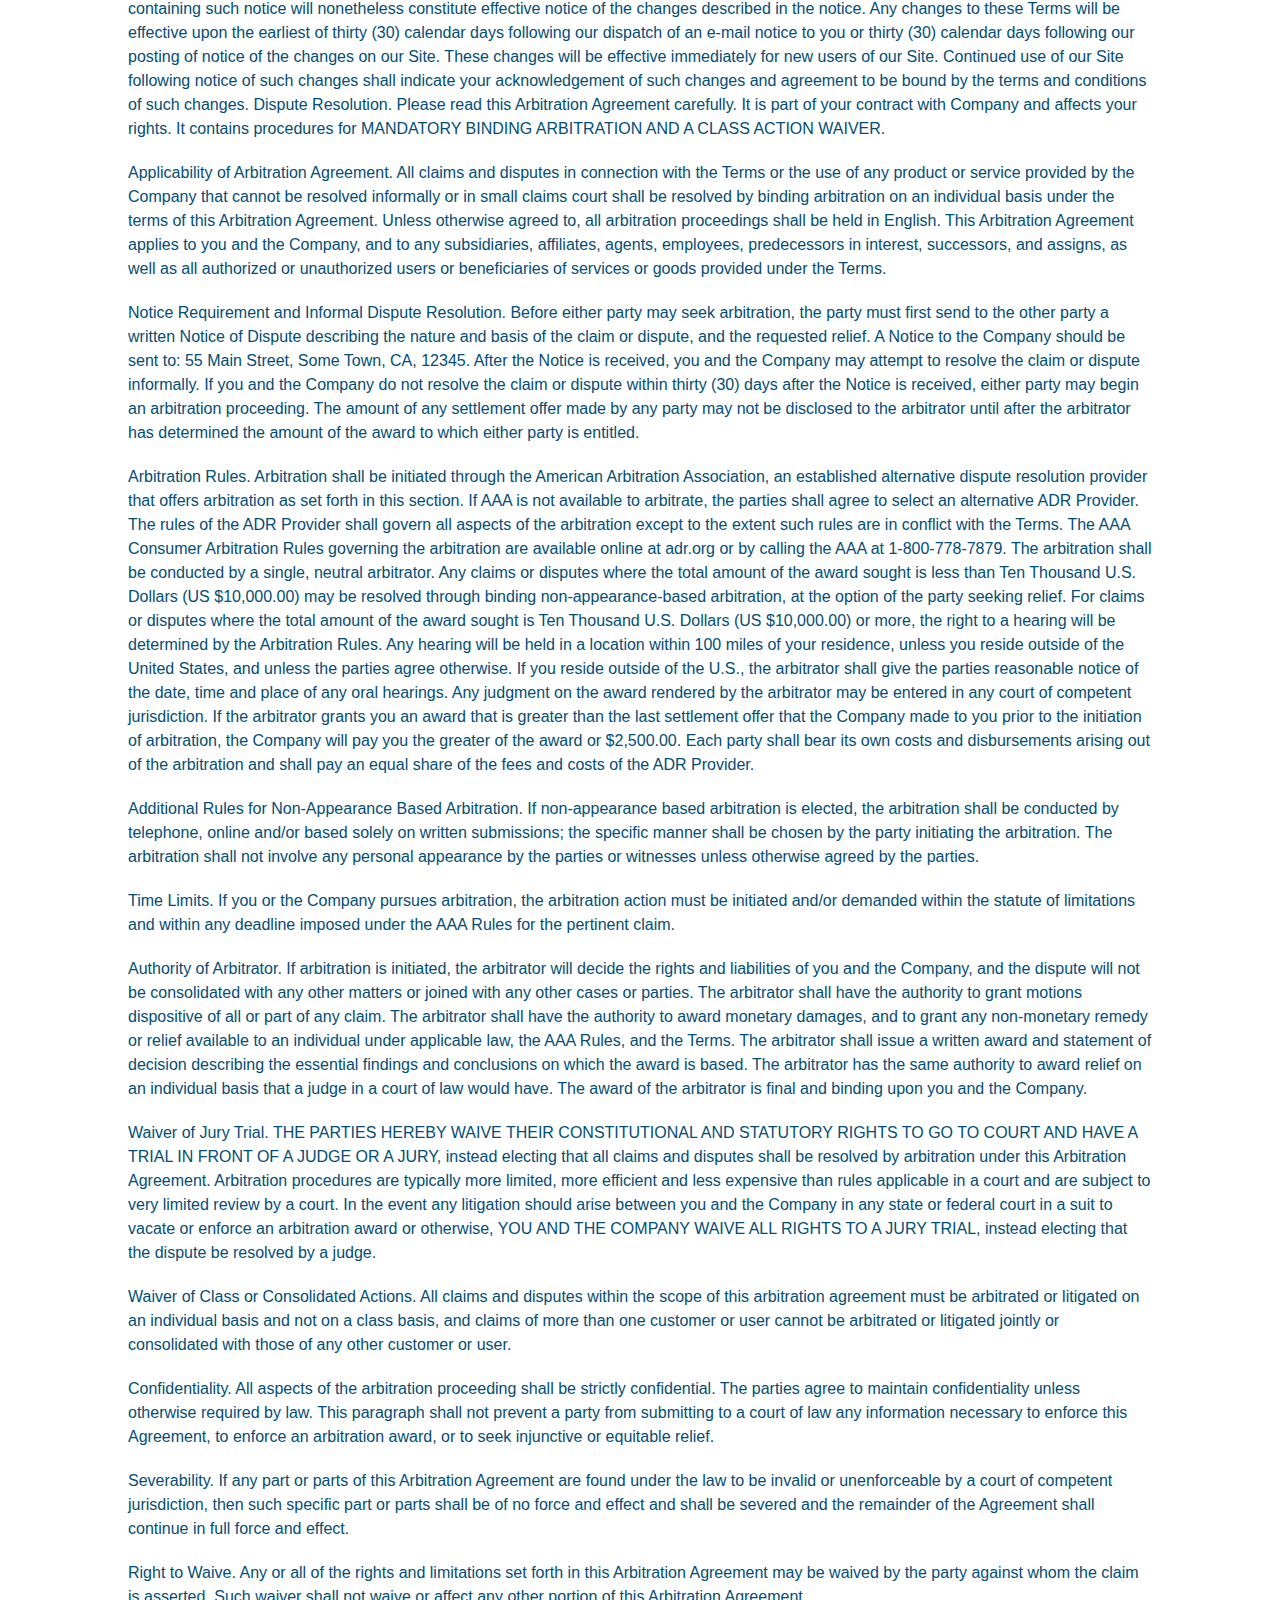
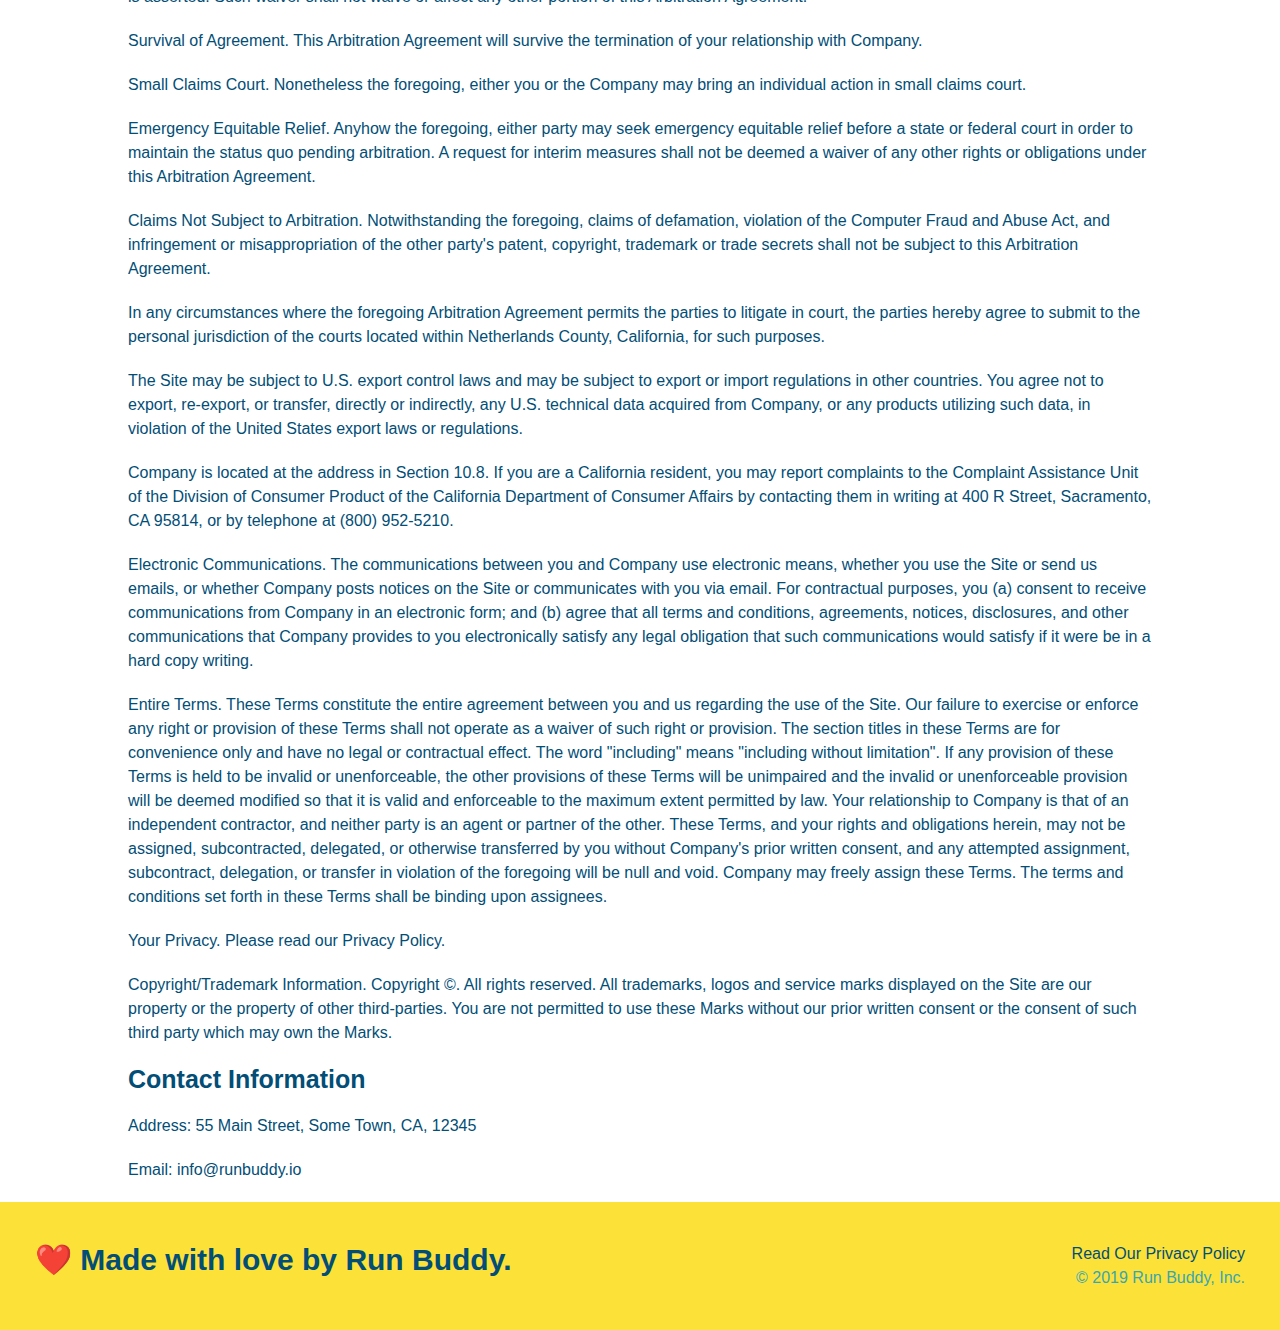
==== commit 91022d3b: "update privacy policy hero img and logo link" ====
--- a/privacy-policy.html
+++ b/privacy-policy.html
@@ -11,7 +11,7 @@
         <!--navigation-->
         <header>
             <h1>
-                <a href="/">RUN BUDDY</a>
+                <a href="index.html">RUN BUDDY</a>
             </h1>
             <nav>
                 <!--Unordered list element-->
--- a/assets/css/style.css
+++ b/assets/css/style.css
@@ -2,6 +2,11 @@
     margin: 0;
     padding: 0;
     box-sizing: border-box;
+}
+:root {
+    --primary-color: #fce138;
+    --secondary-color: #024e76;
+    --tertiary-color: #39a6b2;
 }
 body {
     color: #39a6b2;
@@ -14,16 +19,25 @@
     display:flex;
     justify-content: space-between;
     flex-wrap: wrap;
+    position: -webkit-sticky;
+    position: sticky;
+    top: 0;
+    background-image: url("../images/hero-bg.jpg");
+    background-size: cover;
+    background-attachment: fixed;
+    background-position: 80%;
+    z-index: 9999;
 }
 header h1 {
     font-weight: bold;
     font-size: 36px;
-    color: #fce138;
+    color: var(--primary-color);
     margin: 0;
+    text-shadow: 0 0 10px rgba(0, 0, 0, 0.5);
 }
 header a {
     text-decoration: none;
-    color: #fce138;
+    color: var(--primary-color);
 }
 header nav {
     margin: 7px 0;
@@ -39,12 +53,20 @@
     padding: 10px 15px;
     font-weight: lighter;
     font-size: 1.55vw;
+    text-shadow: 0 0 10px rgba(0, 0, 0, 0.5);
+}
+header nav ul li a:hover {
+    background: var(--primary-color);
+    color: var(--secondary-color);
+    border-radius: 15px;
+    text-shadow: none;
 }
 /* Hero Style Start */
 .hero {
     background-image: url("../images/hero-bg.jpg");
     background-size: cover;
-    background-position: center;
+    background-attachment: fixed;
+    background-position: 80%;
     display: flex;
     justify-content: center;
     flex-wrap: wrap;
@@ -61,15 +83,18 @@
 .hero-cta h2 {
     font-style: italic;
     font-size: 55px;
-    color: #fce138;
+    color: var(--primary-color);
+    text-shadow: 0 0 10px rgba(0, 0, 0, 0.5);
 }
 .hero-form {
     width: 40%;
     margin: 3.5%;
-    border: 3px solid #024e76;
-    background-color: #fce138;
+    border: 3px solid var(--secondary-color);
+    border-radius: 15px;
+    background-color: rgba(252, 225, 56, 0.8);
     padding: 20px;
-    color: #024e76;
+    color: var(--secondary-color);
+    box-shadow: 0 0 10px rgba(0, 0, 0, 0.5);
 }
 .hero-form h3 {
     font-size: 24px; 
@@ -79,23 +104,85 @@
     margin: 5px 0 15px 0;
 }
 .form-input {
-    border: 1px solid #024e76;
+    border: 1px solid var(--secondary-color);
+    border-radius: 10px;
     display: block;
     padding: 7px 15px;
     font-size: 16px;
-    color: #024e76;
+    color: var(--secondary-color);
     width: 100%;
     margin-bottom: 15px;
+    background-color: rgba(255,255,255, 0.75);
+}
+.form-input:focus {
+    background-color: rgba(255,255,255, 1);
+    outline: none;
 }
 .hero-form label {
     margin: 0 5px;
 }
 .hero-form button {
-    color: #fce138;
-    background-color: #024e76;
+    color: var(--primary-color);
+    background-color: var(--secondary-color);
     border: none;
+    border-radius: 10px;
     padding: 10px 20px;
     font-size: 16px;
+}
+.hero-form button:hover {
+    background-color: #39a6b2;  
+}
+.checkbox-wrapper input, .radio-wrapper input {
+    opacity: 0;
+}
+.checkbox-wrapper input + label::after, 
+.radio-wrapper input + label::after {
+    content: none;
+}
+.checkbox-wrapper input:checked + label::after, 
+.radio-wrapper input:checked + label::after {
+    content: "";
+}
+.checkbox-wrapper label, .radio-wrapper label {
+    position: relative;
+    left: 10px;
+    margin: 10px;
+    line-height: 1.6;
+}
+.checkbox-wrapper label::before, .radio-wrapper label::before {
+    content: "";
+    height: 20px;
+    width: 20px;
+    background: rgba(255, 255, 255, 0.75);  
+    border: 1px solid var(--secondary-color);  
+    position: absolute;
+    top: -4px;
+    left: -30px;
+}
+.radio-wrapper label::before {
+    border-radius: 50%;
+}
+.radio-wrapper label::after {
+    content: "";
+    width: 20px;
+    height: 20px;
+    border-radius: 50%;
+    background: var(--secondary-color);
+    position: absolute;
+    left: -29px;
+    top: -3px;
+    background-image: radial-gradient(circle, #39a6b2, var(--secondary-color));
+}
+.checkbox-wrapper label::after {
+    content: "";
+    height: 6px;
+    width: 14px;
+    border-left: 2px solid var(--secondary-color);
+    border-bottom: 2px solid var(--secondary-color);
+    position: absolute;
+    left: -26px;
+    top: 1px;
+    transform: rotate(-58deg);
 }
 /* Hero Style End */
 
@@ -114,23 +201,22 @@
     margin: 0 auto 35px auto;
     width: 50%;
     font-size: 48px;
-    color:  #024e76;
+    color:  var(--secondary-color);
     border-bottom: 3px solid;
 }
 .primary-border {
-    border-color: #fce138;
+    border-color: var(--primary-color);
 }
 .secondary-border {
     border-color: #39a6b2;
 }
 .steps {
-    background: #fce138;
+    background: var(--primary-color);
 }
 .step {
     margin: 50px auto;
     padding-bottom: 50px;
     width: 80%;
-    border-bottom: 1px solid #39a6b2;
     display: flex;
     flex-wrap: wrap;
     align-items: center;
@@ -138,7 +224,7 @@
 }
 .step h3 {
     flex: 1 30%;
-    color: #024e76;
+    color: var(--secondary-color);
     font-size: 46px;
 }
 .step-info {
@@ -168,6 +254,9 @@
     line-height: 1.5;
     color: #024376;
 }
+.step:not(:last-child) {
+    border-bottom: 1px solid #39a6b2;
+}
 /*apply styles to trainers*/
 .trainers {
     width: 100%;
@@ -179,23 +268,79 @@
 .trainer {
     margin: 20px;
     flex: 1;
-    background: #024e76;
-    color: #fce138;
-}
-.trainer img {
-    width: 100%;
+    background: var(--secondary-color);
+    color: var(--primary-color);
+}
+.trainer-img {
+    width: 100%;
+    min-height: 300px;
+    display: flex;
+    padding: 15px;
+    align-items: flex-end;
+    background-size: cover;
+    position: relative;
+    overflow: hidden;
+}
+.trainer-img::after {
+    content: "";
+    height: 100%;
+    width: 100%;
+    position: absolute;
+    top: 0;
+    left: 0;
+    opacity: 0;
+    transition: 0.5s;
+}
+.trainer:hover .trainer-img::after {
+    opacity: 1;
+    background: linear-gradient(rgba(252, 225, 56, 0.3), var(--secondary-color));
+}
+
+.trainer:hover .trainer-img h3, .trainer:hover .trainer-img h4 {
+    top: 0px;
+}
+
+.trainer-img h3 {
+    position: relative;
+    z-index: 9998;
+    font-size: 28px;
+    margin-bottom: 5px;
+    top: 200px;
+    transition: 0.6s;
+}
+
+.trainer-img h4 {
+    position: relative;
+    z-index: 9998;
+    font-weight: lighter;
+    font-size: 22px;
+    top: 200px;
+    transition: 0.6s;
+    transition-delay: 0.1s;
+}
+.trainer-1 {
+    background-image: url("../images/trainer-1.jpg");
+}
+.trainer-2 {
+    background-image: url("../images/trainer-2.jpg");
+}
+.trainer-3 {
+    background-image: url("../images/trainer-3.jpg");
 }
 .trainer-bio {
     line-height: 1.3;
     padding: 25px;
 }
-.trainer-bio h3{
+.trainer-bio h3 {
     font-size: 28px;
-}
+    display: none;
+}
+
 .trainer-bio h4 {
     font-weight: lighter;
     font-size: 22px;
     margin-bottom: 15px;
+    display: none;
 }
 .trainer-bio p {
     font-size: 17px;
@@ -212,12 +357,57 @@
 .flex-row {
     display: flex;
 }
+/* SERVICE PLANS STYLES START*/
+.services {
+    background: var(--primary-color);
+}
+.service-grid-wrapper {
+    display: flex;
+    width: 100%;
+    justify-content: center;
+}
+.service-grid-container {
+    background: lightyellow;
+    width: 80%;
+    display: grid;
+    /*repeat(iterator, size)*/
+    grid-template-columns: 1fr repeat(2, 4fr);
+    grid-template-rows: repeat(5, 1fr) 2fr;
+    border: 2px solid var(--secondary-color);
+    color: var(--secondary-color);
+    font-size: 18px;
+}
+.service-grid-item {
+    padding: 15px 0;
+    border: 2px solid var(--secondary-color);
+    display: flex;
+    align-items: center;
+    justify-content: center;
+    text-align: center;
+}
+/* specific match */
+.service-grid-item.basic {
+    grid-column: 2 / span 1;
+}
+.service-grid-item.both {
+    grid-column: 2 / span 2;
+}
+.service-grid-item.cancel {
+    writing-mode: vertical-lr;
+    transform: rotate(180deg);
+    grid-column: 1;
+    grid-row: 1 / -1;
+}
+.grid-head, .grid-price, .service-grid-item.cancel {
+    font-size: 1.5rem;
+    font-weight: bold;
+}
 /* REACH OUT STYLES START*/
 .contact {
-    background: #024e76;
+    background: var(--secondary-color);
 }
 .contact h2 {
-    color: #fce138;
+    color: var(--primary-color);
 }
 .contact-info {
     display: flex;
@@ -235,7 +425,7 @@
     color: white;
 }
 .contact-info h3 {
-    color: #fce138;
+    color: var(--primary-color);
     font-size: 32px;
 }
 .contact-info p, .contact-info address {
@@ -245,27 +435,38 @@
     font-style: normal;
 }
 .contact-info a {
-    color: #fce138;
+    color: var(--primary-color);
 }
 .contact-form input, .contact-form textarea {
-    border: 1px solid #024e76;
+    border: 1px solid var(--secondary-color);
+    border-radius: 10px;
     display: block;
     padding: 7px 15px;
     font-size: 16px;
-    color: #024e76;
+    color: var(--secondary-color);
     width: 100%;
     margin-bottom: 15px;
     margin-top: 5px;
+    background-color: rgba(255,255,255, 0.75);
+}
+.contact-form input:focus, .contact-form textarea:focus {
+    background-color: rgba(255,255,255, 1);
+    outline: none;
 }
 .contact-form button {
     width: 100%;
     border: none;
-    background: #fce138;
-    color: #024e76;
+    border-radius: 10px;
+    background: var(--primary-color);
+    color: var(--secondary-color);
     text-align: center;
     padding: 15px 0;
     font-size: 16px;
 }
+.contact-form button:hover {
+    color: var(--primary-color);
+    background: #39a6b2;
+}
 /* REACH OUT STYLES END */
 
 /* apply styles to <footer> */
@@ -278,7 +479,7 @@
     flex-wrap: wrap;
 }
 footer h2 {
-    color: #024e76;
+    color: var(--secondary-color);
     font-size: 30px;
     margin: 0;
 }
@@ -287,7 +488,7 @@
     text-align: right;
 }
 footer a {
-    color: #024e76;
+    color: var(--secondary-color);
 }
 section {
     padding: 60px;
@@ -296,20 +497,135 @@
 /* MEDIA QUERY FOR SMALLER DESKTOP SCREENS AND SMALLER */
 @media screen and (max-width: 980px) {
         /* this will be applied on any screen smaller than 980px*/
-
+    header {
+        padding-bottom: 0;
+        justify-content: center;
+        position: relative;
+    }
+
+    header h1 {
+        width: 100%;
+        text-align: center;
+    }
+
+    header nav ul {
+        margin-top: 20px;
+        width: 100%;
+        justify-content: center;
+    }
+
+    header nav ul li a {
+        font-size: 20px;
+    }
+
+    .hero-cta, .hero-form {
+        width: 100%;
+    }
+
+    .hero-cta {
+        text-align: center;
+    }
+
+    .section-title {
+        width: 100%;
+    }
+
+    .trainer {
+        flex: 0 70%;
+    }
+
+    .contact-info iframe {
+        flex: 1 100%
+    }
+
+    footer h2, footer div {
+        text-align: center;
+        width: 100%;
     }
 }
 
 /* MEDIA QUERY FOR TABLETS AND SMALLER */
 @media screen and (max-width: 768px) {
         /* this will be applied on any screen between 768px and 575px*/
-
+    section {
+        padding: 30px 15px;
+    }
+
+    .step h3 {
+        flex: 1 100%;
+        text-align: center;
+    }
+
+    .step-info {
+        flex: 2 100%;
+        text-align: center;
+        justify-content: center;
+    }
+
+    .step-img {
+        flex: 0 32%;
+        margin-right: 0;
+        margin-top: 15px;
+        margin-bottom: 15px;
+    }
+
+    .step-text {
+        flex: 100%;
+    }
+    .trainer-img h3, .trainer-img h4, .trainer-img::after {
+        display: none;
+    }
+    .trainer-bio h3, .trainer-bio h4 {
+        display: block;
+    }
+    .service-grid-container {
+        grid-template-columns: 1fr 1fr;
+    }
+
+    .service-grid-item.basic {
+        grid-column: 1;
+    }
+
+    .service-grid-item.both {
+        grid-column: 1 / -1;
+    }
+
+    .service-grid-item.cancel {
+        transform: none;
+        writing-mode: unset;
+        grid-column: 1 / -1;
+        grid-row: -1;
     }
 }
 
 /* MEDIA QUERY FOR MOBILE PHONES AND SMALLER */
 @media screen and (max-width: 575px) {
         /* this will be applied on any screen smaller than 575 px*/
-
-    }
-}
+    .hero-form button {
+        width: 100%;
+    }
+
+    .section-title {
+        width: 95%;
+    }
+
+    .intro p {
+        width: 100%;
+    }
+
+    .trainer {
+        flex: 0 100%;
+    }
+
+    .contact-info {
+        text-align: center;
+    }
+
+    .contact-info > * {
+        flex: 0 100%;
+    }
+
+    .contact-form {
+        order: 3;
+    }
+}
--- a/assets/css/secondary-styles.css
+++ b/assets/css/secondary-styles.css
@@ -1,8 +1,15 @@
 .hero {
-    background-position: bottom;
+
     height: auto;
     text-align: center;
     margin-bottom: 40px;
+    background-size: cover;
+    background-attachment: fixed;
+    background-position: 80%;
+    display: flex;
+    justify-content: center;
+    flex-wrap: wrap;
+    align-items: flex-start;
 }
 .page-title {
     color: #fce138;
